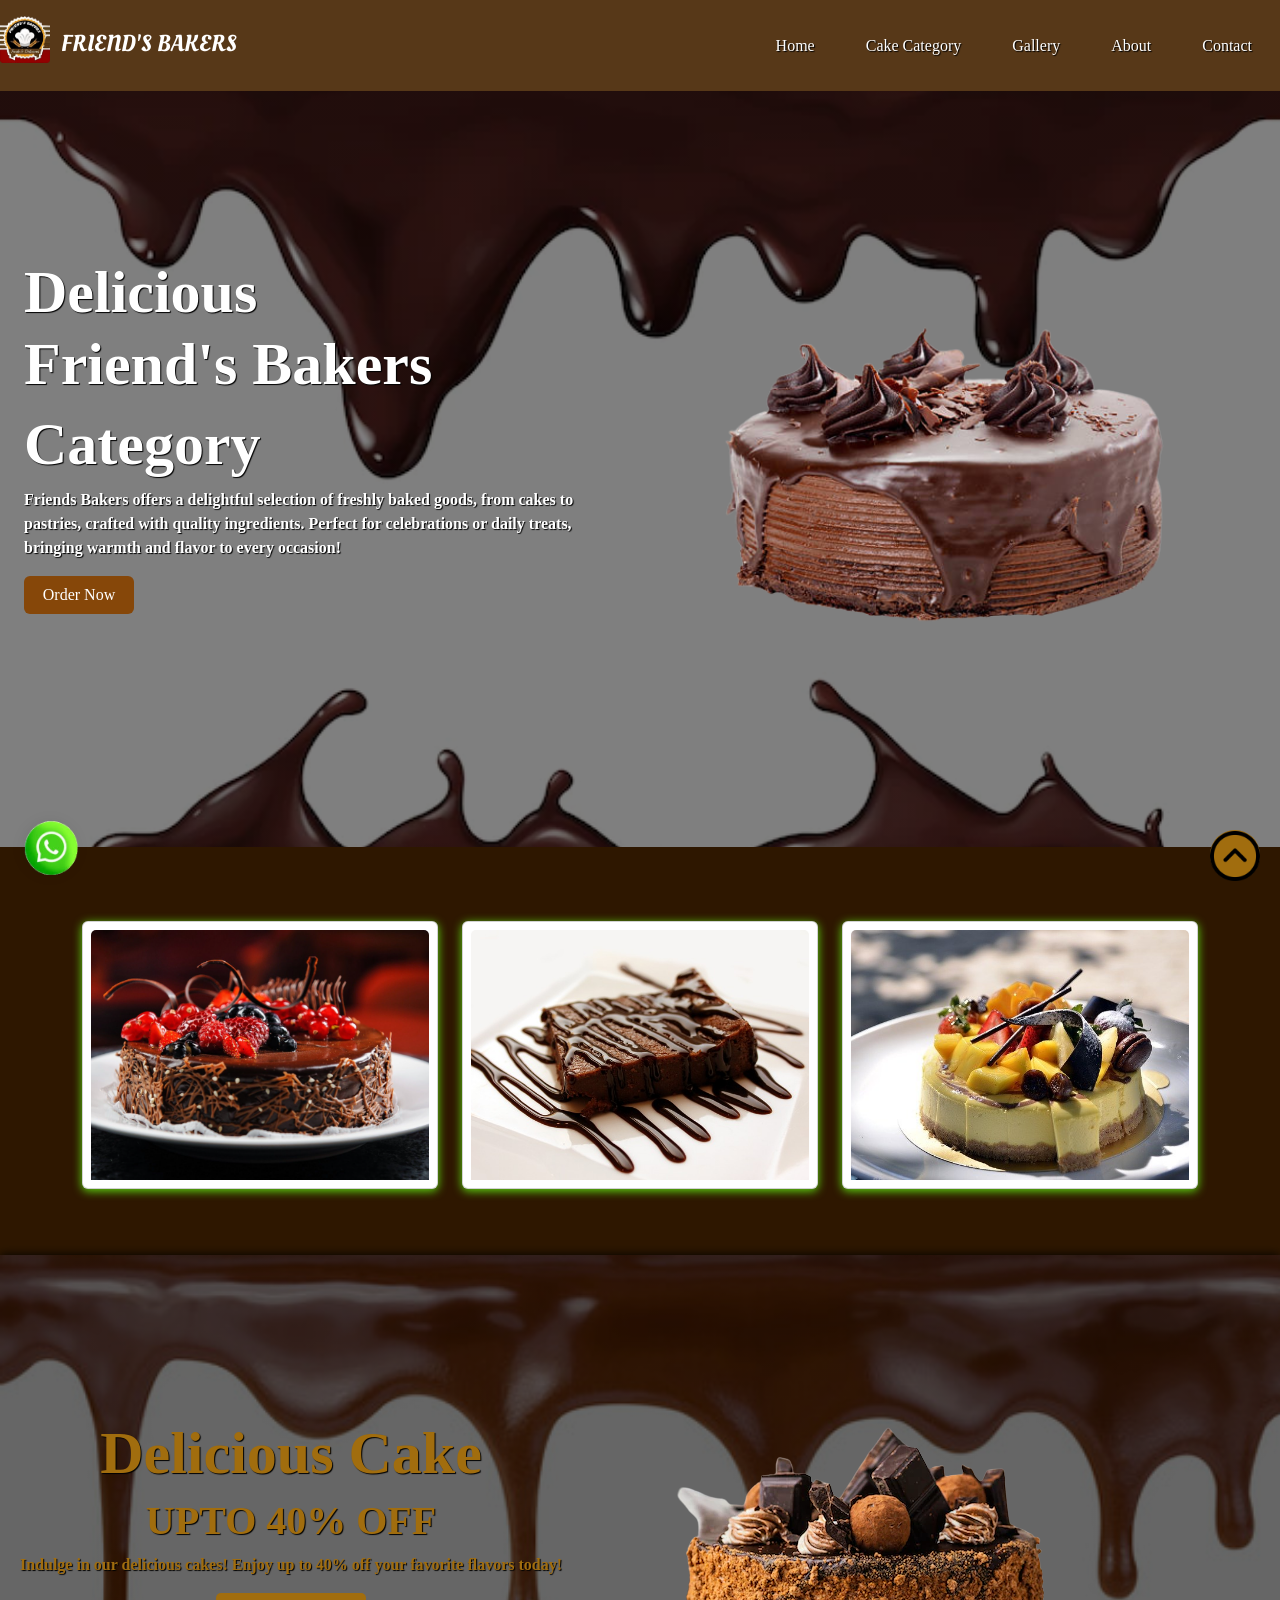
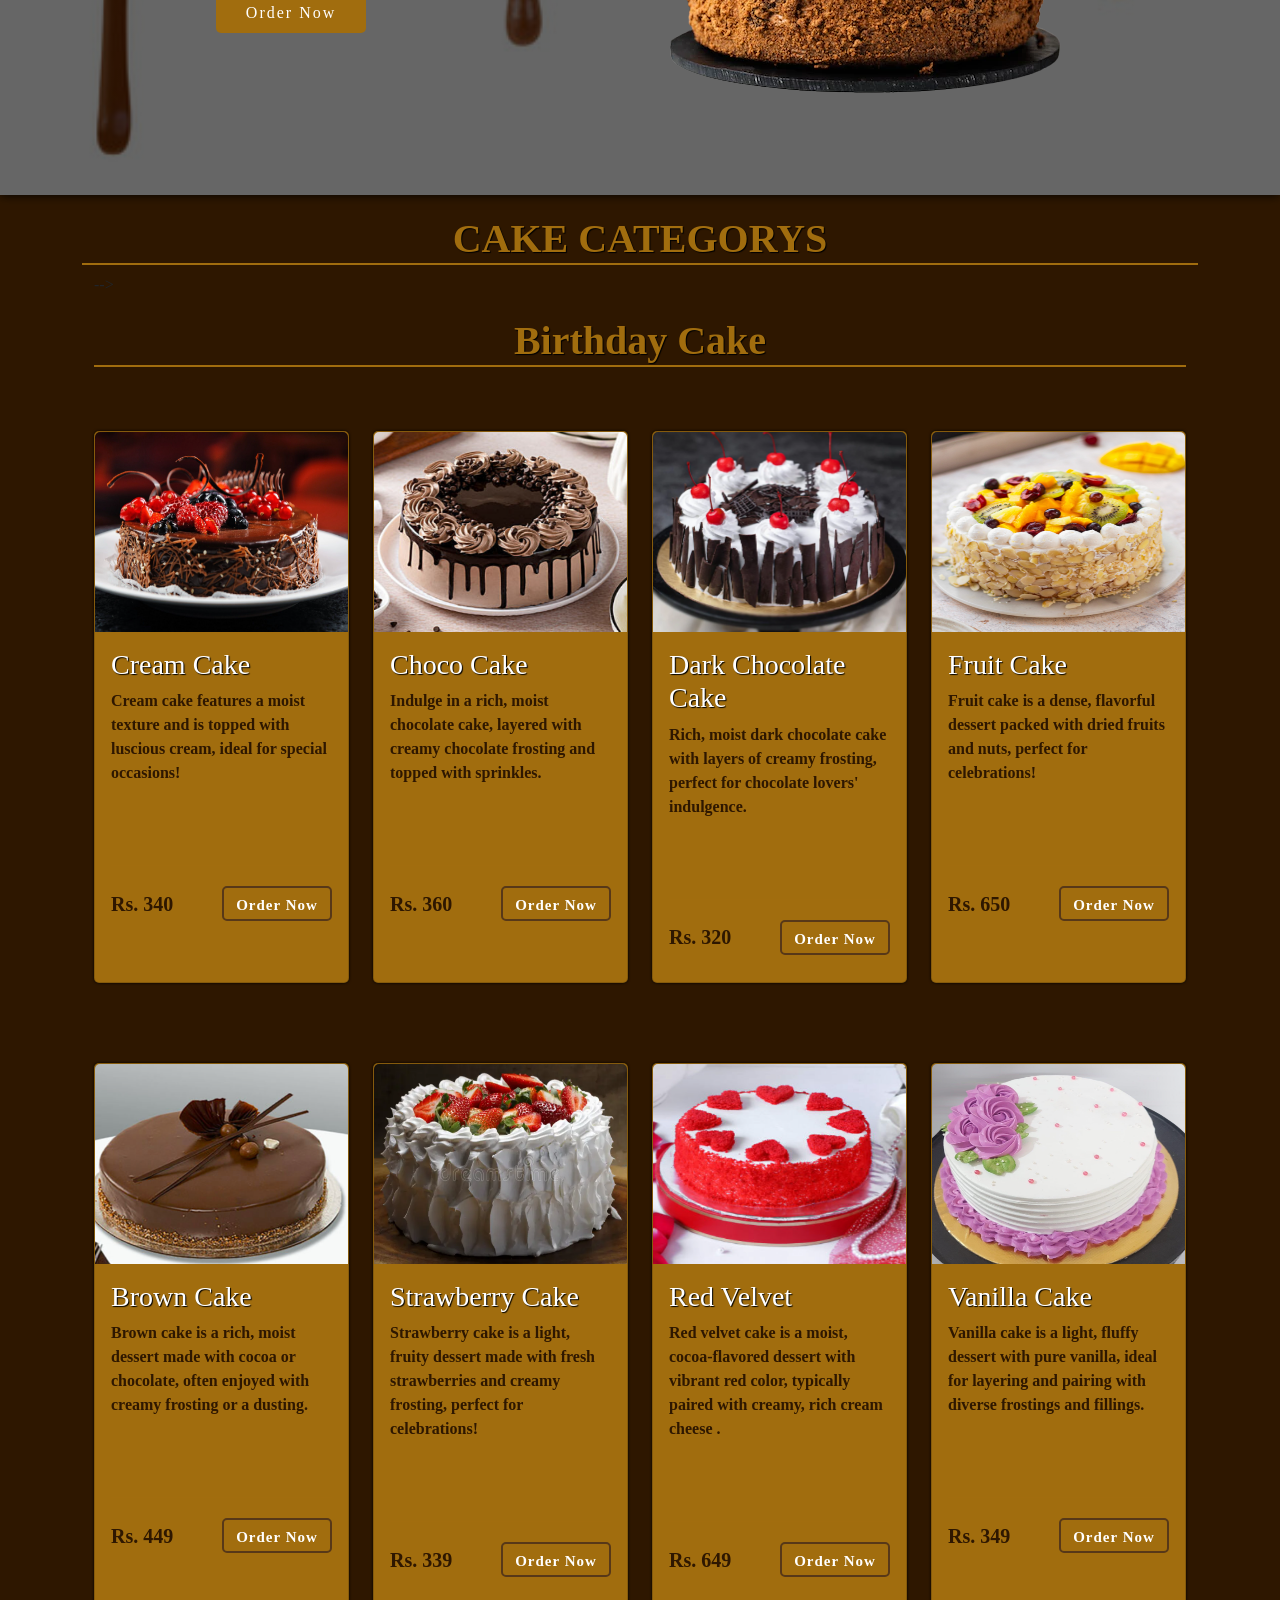
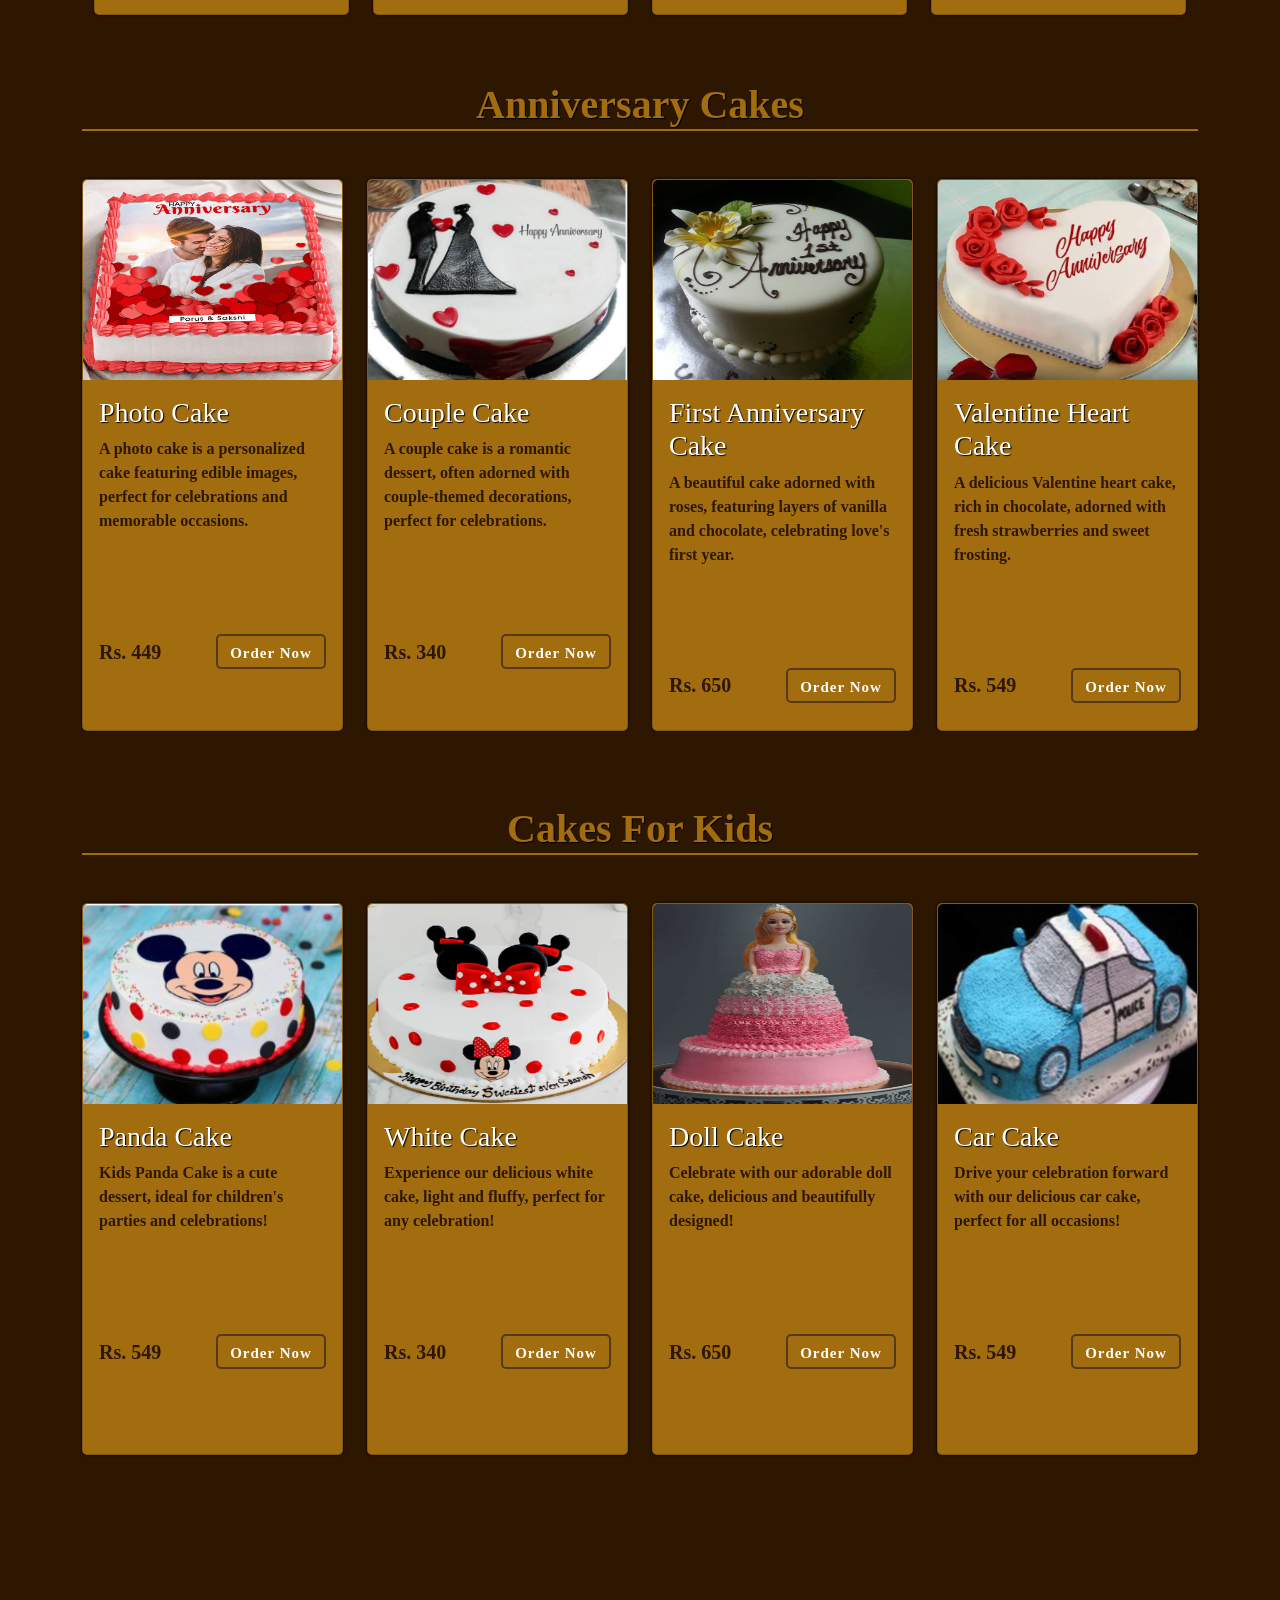
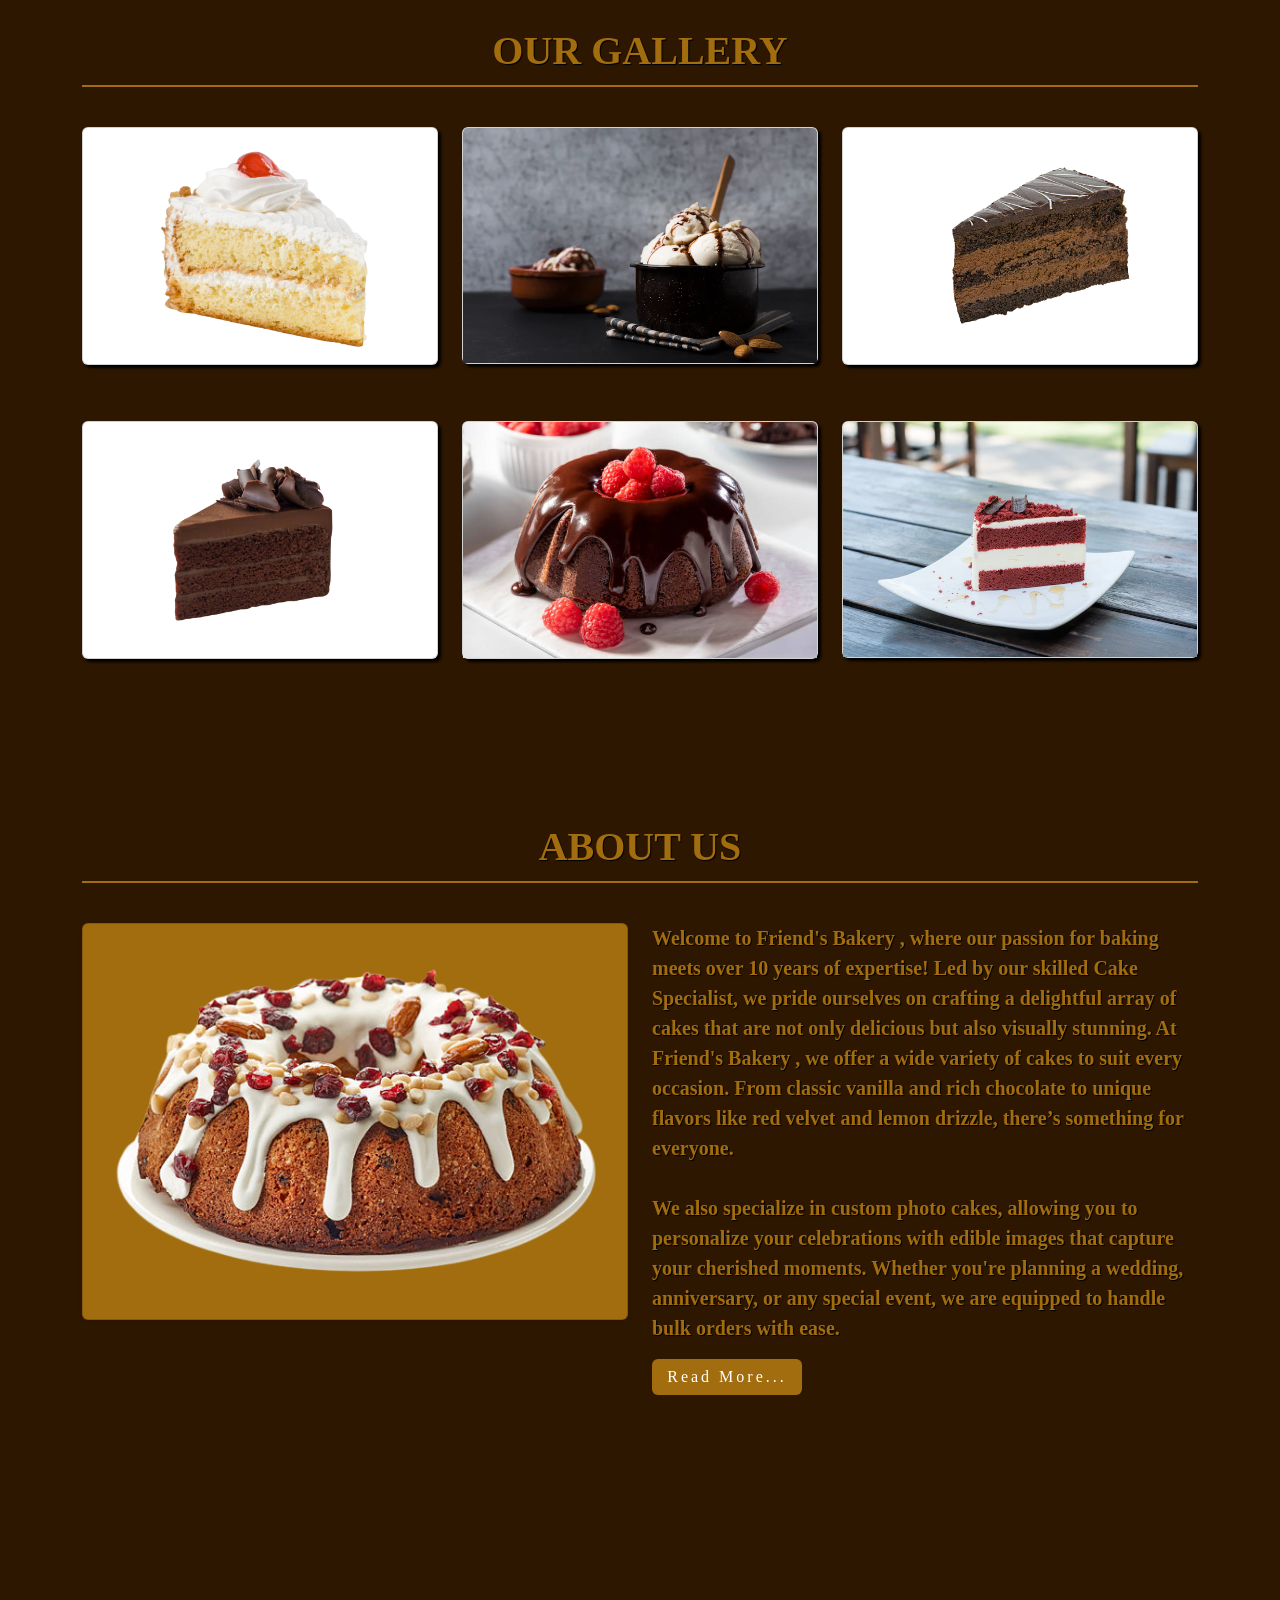
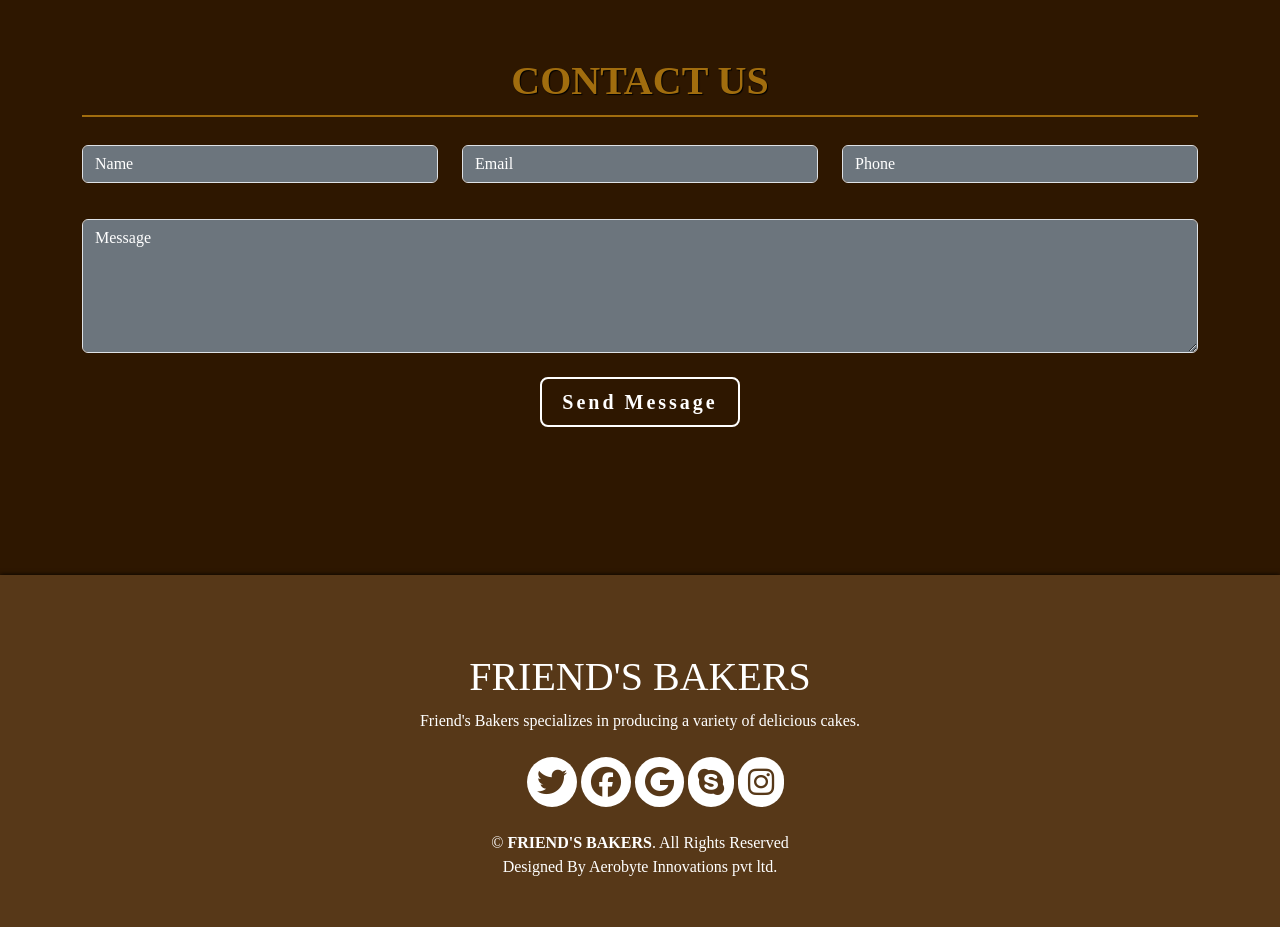
==== AnsuB-bakery-251024/index.html @ 6fbdf18f "Friend's Bakers Project" ====
<!DOCTYPE html>
<html lang="en">
<head>
    <meta charset="UTF-8">
    <meta http-equiv="X-UA-Compatible" content="IE=edge">
    <meta name="viewport" content="width=device-width, initial-scale=1.0">
    <title>Cake Factory</title>
    <link rel="shortcut icon" type="image" href="./image/logo.png">
    <link rel="stylesheet" href="style.css">
    <link rel="stylesheet" href="https://cdnjs.cloudflare.com/ajax/libs/font-awesome/6.6.0/css/all.min.css">
    <link href='https://fonts.googleapis.com/css?family=Oleo Script' rel='stylesheet'>

    <!-- bootstrap links -->
    <link rel="stylesheet" href="https://cdn.jsdelivr.net/npm/bootstrap@4.0.0/dist/css/bootstrap.min.css" integrity="sha384-Gn5384xqQ1aoWXA+058RXPxPg6fy4IWvTNh0E263XmFcJlSAwiGgFAW/dAiS6JXm" crossorigin="anonymous">
    <script src="https://code.jquery.com/jquery-3.2.1.slim.min.js" integrity="sha384-KJ3o2DKtIkvYIK3UENzmM7KCkRr/rE9/Qpg6aAZGJwFDMVNA/GpGFF93hXpG5KkN" crossorigin="anonymous"></script>
    <script src="https://cdn.jsdelivr.net/npm/popper.js@1.12.9/dist/umd/popper.min.js" integrity="sha384-ApNbgh9B+Y1QKtv3Rn7W3mgPxhU9K/ScQsAP7hUibX39j7fakFPskvXusvfa0b4Q" crossorigin="anonymous"></script>
    <script src="https://cdn.jsdelivr.net/npm/bootstrap@4.0.0/dist/js/bootstrap.min.js" integrity="sha384-JZR6Spejh4U02d8jOt6vLEHfe/JQGiRRSQQxSfFWpi1MquVdAyjUar5+76PVCmYl" crossorigin="anonymous"></script>


    <link href="https://cdn.jsdelivr.net/npm/bootstrap@5.0.2/dist/css/bootstrap.min.css" rel="stylesheet" integrity="sha384-EVSTQN3/azprG1Anm3QDgpJLIm9Nao0Yz1ztcQTwFspd3yD65VohhpuuCOmLASjC" crossorigin="anonymous">
<script src="https://cdn.jsdelivr.net/npm/bootstrap@5.0.2/dist/js/bootstrap.bundle.min.js" integrity="sha384-MrcW6ZMFYlzcLA8Nl+NtUVF0sA7MsXsP1UyJoMp4YLEuNSfAP+JcXn/tWtIaxVXM" crossorigin="anonymous"></script>
<style>
    #baker-logo{
        display: inline-block;
        margin-left: 5px;
        font-family:'Oleo Script';
        
    }
</style>
   
</head>
<body>
    <div class="all-content">
        <!-- navbar -->
        <nav class="navbar navbar-expand-md navbar-dark fixed-top" style="background-color: #573818;">
            <!-- Brand -->
            <a class="navbar-brand" href="#" id="logo">
                <img src="./image/cake-new-logo.png" alt="Logo" width="50px"> 
                 <span id="baker-logo">FRIEND'S BAKERS</span>
               
            </a>
        
            <!-- Toggler/collapsibe Button -->
            <button class="navbar-toggler" type="button" data-bs-toggle="collapse" data-bs-target="#collapsibleNavbar" aria-controls="collapsibleNavbar" aria-expanded="false" aria-label="Toggle navigation">
                <span class="navbar-toggler-icon">
                    <img src="./image/menu.png" alt="Menu" width="30px">
                </span>
            </button>
        
            <!-- Navbar links -->
            <div class="collapse navbar-collapse" id="collapsibleNavbar">
                <ul class="navbar-nav ms-auto">
                    <li class="nav-item">
                        <a class="nav-link" href="#home">Home</a>
                    </li>
                    <li class="nav-item">
                        <a class="nav-link" href="#category">Cake Category</a>
                    </li>
                    <li class="nav-item">
                        <a class="nav-link" href="#gallery">Gallery</a>
                    </li>
                    <li class="nav-item">
                        <a class="nav-link" href="#about">About</a>
                    </li>
                    <li class="nav-item">
                        <a class="nav-link" href="#contact">Contact</a>
                    </li>
                </ul>
            </div>    
        </nav>
        
        <!-- navbar end -->
      

      <!-- Home Section -->
      <div class="container-fluid home d-flex align-items-center justify-content-center flex-wrap" id="home">
        <div class="row w-100">
        <div class="col-md-6" data-aos="zoom-out-right">
            <div class="content"><br>
                <h3><span data-translate="del">Delicious</span><br><span data-translate="cakef"></span>Friend's Bakers</h3>
                <h2> <span data-translate="cat">Category</span> <span class="changecontent"></span></h2>
                <p data-translate="p1">Friends Bakers offers a delightful selection of freshly baked goods, from cakes to pastries, crafted with quality ingredients. Perfect for celebrations or daily treats, bringing warmth and flavor to every occasion!</p>
                <!-- <a href="#" class="btn btn-custem" id="button">Order Now</a> -->
                <button class="btn btn-custem" id="button"><a href="https://wa.me/917013727776?" target="_blank" class="text-decoration-none">Order Now</a></button>
            </div>
        </div>
        <div class="col-md-6" data-aos="zoom-out-left">
            <div class="img">
                <img src="./image/background.png" alt="Cake">
            </div>
        </div>
    </div>
</div>


        <!-- home section end -->

      <!-- top cards -->
       <!-- ----------------- -->
       <div id="carouselExampleAutoplaying" class="carousel slide" data-bs-ride="carousel">
        <div class="carousel-inner">
          <div class="carousel-item active" data-bs-interval="3000">
            <!-- <img src="..." class="d-block w-100" alt="..."> -->
            <div class="container mt-5" id="box" data-aos="fade-up" data-aos-duration="1500">
                <div class="row">
                    <div class="col-md-4 py-3">
                        <div class="card p-2">
                            <img src="./image/backgro.png" class="card-img-top bimg" alt="Card Image 1">
                        </div>
                    </div>
                    <div class="col-md-4 py-3">
                        <div class="card p-2">
                            <img src="./image/box2.jpg" class="card-img-top bimg" alt="Card Image 2">
                        </div>
                    </div>
                    <div class="col-md-4 py-3">
                        <div class="card p-2">
                            <img src="./image/box3.jpg" class="card-img-top bimg" alt="Card Image 3">
                        </div>
                    </div>
                </div>
            </div>
          </div>
          <div class="carousel-item" data-bs-interval="3000">
            <!-- <img src="..." class="d-block w-100" alt="..."> -->
            <div class="container mt-5" id="box" data-aos="fade-up" data-aos-duration="1500">
                <div class="row">
                    <div class="col-md-4 py-3">
                        <div class="card p-2">
                            <img src="./image/slice.png" class="card-img-top bimg" alt="Card Image 1">
                        </div>
                    </div>
                    <div class="col-md-4 py-3 ">
                        <div class="card p-2">
                            <img src="./image/Pastry1.png" class="card-img-top bimg" alt="Card Image 2">
                        </div>
                    </div>
                    <div class="col-md-4 py-3">
                        <div class="card p-2">
                            <img src="./image/pa.png" class="card-img-top bimg" alt="Card Image 3">
                        </div>
                    </div>
                </div>
            </div>
          </div>
          <div class="carousel-item" data-bs-interval="3000">
            <!-- <img src="..." class="d-block w-100" alt="..."> -->
            <div class="container mt-5" id="box" data-aos="fade-up" data-aos-duration="1500">
                <div class="row">
                    <div class="col-md-4 py-3">
                        <div class="card p-2">
                            <img src="./image/fruit.png" class="card-img-top bimg" alt="Card Image 1">
                        </div>
                    </div>
                    <div class="col-md-4 py-3">
                        <div class="card p-2">
                            <img src="./image/strawberrey.png" class="card-img-top bimg" alt="Card Image 2">
                        </div>
                    </div>
                    <div class="col-md-4 py-3">
                        <div class="card p-2">
                            <img src="./image/vanilla1.png" class="card-img-top bimg" alt="Card Image 3">
                        </div>
                    </div>
                </div>
            </div>
          </div>
        </div>
        <button class="carousel-control-prev" type="button" data-bs-target="#carouselExampleAutoplaying" data-bs-slide="prev">
          <!-- <span class="carousel-control-prev-icon" aria-hidden="true"></span> -->
          <span class="visually-hidden">Previous</span>
        </button>
        <button class="carousel-control-next" type="button" data-bs-target="#carouselExampleAutoplaying" data-bs-slide="next">
          <!-- <span class="carousel-control-next-icon" aria-hidden="true"></span> -->
          <span class="visually-hidden">Next</span>
        </button>
      </div>
        <!-- ---------------- -->
      
          <!-- top cards end -->

      <!-- banner -->
      <div class="banner d-flex flex-wrap align-items-center justify-content-center" data-aos="fade-up" data-aos-duration="1500">
        <div class="content text-center text-white">
            <h3 class="fw-bold" style="color: rgba(161, 109, 14, 1);">Delicious Cake</h3>
            <h2>UPTO 40% OFF</h2>
            <p>Indulge in our delicious cakes! Enjoy up to 40% off your favorite flavors today!</p>
            <div id="btnorder">
                <button class="btn btn-warning"><a href="https://wa.me/917013727776?" target="_blank" class="text-decoration-none">Order Now</a></button>
            </div>
        </div>
        <div class="img flex-fill">
            <img src="./image/banner-background.png" alt="" class="img-fluid">
        </div>
    </div>
    
      <!-- banner end -->

      <!-- whatsapp chat -->
      <!-- WhatsApp Button -->
   <a href="https://wa.me/917013727776?" target="_blank" class="whatsapp-container">  
    <div class="whatsapp-button" id="whatsapp-btn">
     <img src="image/file.png" alt="WhatsApp Logo" >
  </div>
    </a>  
  
   
     <!-- whatsapp chat here -->



       <!-- product cards -->
      <section id="product-cards" data-aos="fade-up" data-aos-duration="1500">
        <div class="container" id="category">
            <h1 class="cate">CAKE CATEGORYS</h1>
            
            <!-- First Row of Cakes -->
             <div class="container" id="category"> -->
                <h1>Birthday Cake</h1> 
            <div class="row mt-5">
                <div class="col-md-3 py-3">
                    <div class="card">
                        <div class="overlay">
                            <button type="button" class="btn btn-secondary" title="Quick View">
                                <i><img src="./image/views.png" alt="" width="30px"></i>
                            </button>
                            <button type="button" class="btn btn-secondary" title="Add to Wishlist">
                                <i><img src="./image/heart.png" alt="" width="30px"></i>
                            </button>
                            <button type="button" class="btn btn-secondary" title="Add to Cart">
                                <i><img src="./image/add.png" alt="" width="30px"></i>
                            </button>
                        </div>
                        <img src="./image/backgro.png" class="card-img-top cimg" alt="">
                        <div class="card-body">
                            <h3 class="card-title">Cream Cake</h3>
                            <div class="star">
                                <i class="bx bxs-star checked"></i>
                                <i class="bx bxs-star checked"></i>
                                <i class="bx bxs-star checked"></i>
                                <i class="bx bxs-star"></i>
                                <i class="bx bxs-star"></i>
                            </div>
                            <p class="card-text">Cream cake features a moist texture and is topped with luscious cream, ideal for special occasions!</p>
                            <h6 id="btn2" class="d-flex justify-content-between align-items-center">
                                <span>Rs. 340</span>
                                <a href="https://wa.me/917013727776?" target="_blank" class="btn btn-primary text-decoration-none">Order Now</a>
                            </h6>
                            
                        </div>
                    </div>
                </div>
    
                <div class="col-md-3 py-3">
                    <div class="card">
                        <div class="overlay">
                            <button type="button" class="btn btn-secondary" title="Quick View">
                                <i><img src="./image/views.png" alt="" width="30px"></i>
                            </button>
                            <button type="button" class="btn btn-secondary" title="Add to Wishlist">
                                <i><img src="./image/heart.png" alt="" width="30px"></i>
                            </button>
                            <button type="button" class="btn btn-secondary" title="Add to Cart">
                                <i><img src="./image/add.png" alt="" width="30px"></i>
                            </button>
                        </div>
                        <img src="./image/choco1.png" class="card-img-top cimg" alt="">
                        <div class="card-body">
                            <h3 class="card-title">Choco Cake</h3>
                            <div class="star">
                                <i class="bx bxs-star checked"></i>
                                <i class="bx bxs-star checked"></i>
                                <i class="bx bxs-star checked"></i>
                                <i class="bx bxs-star"></i>
                                <i class="bx bxs-star"></i>
                            </div>
                            <p class="card-text">Indulge in a rich, moist chocolate cake, layered with creamy chocolate frosting and topped with sprinkles.</p>
                            <h6 id="btn2" class="d-flex justify-content-between align-items-center">
                                <span>Rs. 360</span>
                                <a href="https://wa.me/917013727776?" target="_blank" class="btn btn-primary text-decoration-none">Order Now</a>
                            </h6>
                        </div>
                    </div>
                </div>
    
                <div class="col-md-3 py-3">
                    <div class="card">
                        <div class="overlay">
                            <button type="button" class="btn btn-secondary" title="Quick View">
                                <i><img src="./image/views.png" alt="" width="30px"></i>
                            </button>
                            <button type="button" class="btn btn-secondary" title="Add to Wishlist">
                                <i><img src="./image/heart.png" alt="" width="30px"></i>
                            </button>
                            <button type="button" class="btn btn-secondary" title="Add to Cart">
                                <i><img src="./image/add.png" alt="" width="30px"></i>
                            </button>
                        </div>
                        <img src="./image/dark-f.png" class="card-img-top cimg" alt="">
                        <div class="card-body">
                            <h3 class="card-title">Dark Chocolate Cake</h3>
                            <div class="star">
                                <i class="bx bxs-star checked"></i>
                                <i class="bx bxs-star checked"></i>
                                <i class="bx bxs-star checked"></i>
                                <i class="bx bxs-star checked"></i>
                                <i class="bx bxs-star"></i>
                            </div>
                            <p class="card-text">Rich, moist dark chocolate cake with layers of creamy frosting, perfect for chocolate lovers' indulgence.</p>
                            <h6 id="btn2" class="d-flex justify-content-between align-items-center">
                                <span>Rs. 320</span>
                                <a href="https://wa.me/917013727776?" target="_blank" class="btn btn-primary text-decoration-none">Order Now</a>
                            </h6>
                        </div>
                    </div>
                </div>
    
                <div class="col-md-3 py-3">
                    <div class="card">
                        <div class="overlay">
                            <button type="button" class="btn btn-secondary" title="Quick View">
                                <i><img src="./image/views.png" alt="" width="30px"></i>
                            </button>
                            <button type="button" class="btn btn-secondary" title="Add to Wishlist">
                                <i><img src="./image/heart.png" alt="" width="30px"></i>
                            </button>
                            <button type="button" class="btn btn-secondary" title="Add to Cart">
                                <i><img src="./image/add.png" alt="" width="30px"></i>
                            </button>
                        </div>
                        <img src="./image/fruit.png" class="card-img-top cimg" alt="">
                        <div class="card-body">
                            <h3 class="card-title">Fruit Cake</h3>
                            <div class="star">
                                <i class="bx bxs-star checked"></i>
                                <i class="bx bxs-star checked"></i>
                                <i class="bx bxs-star checked"></i>
                                <i class="bx bxs-star checked"></i>
                                <i class="bx bxs-star checked"></i>
                            </div>
                            <p class="card-text">Fruit cake is a dense, flavorful dessert packed with dried fruits and nuts, perfect for celebrations!</p>
                            <h6 id="btn2" class="d-flex justify-content-between align-items-center">
                                <span>Rs. 650</span>
                                <a href="https://wa.me/917013727776?" target="_blank" class="btn btn-primary text-decoration-none">Order Now</a>
                            </h6>
                        </div>
                    </div>
                </div>
            </div>
    
            <!-- Second Row of Cakes -->
            <div class="row mt-5">
                <div class="col-md-3 py-3">
                    <div class="card">
                        <div class="overlay">
                            <button type="button" class="btn btn-secondary" title="Quick View">
                                <i><img src="./image/views.png" alt="" width="30px"></i>
                            </button>
                            <button type="button" class="btn btn-secondary" title="Add to Wishlist">
                                <i><img src="./image/heart.png" alt="" width="30px"></i>
                            </button>
                            <button type="button" class="btn btn-secondary" title="Add to Cart">
                                <i><img src="./image/add.png" alt="" width="30px"></i>
                            </button>
                        </div>
                        <img src="./image/broun.png" class="card-img-top cimg" alt="">
                        <div class="card-body">
                            <h3 class="card-title">Brown Cake</h3>
                            <div class="star">
                                <i class="bx bxs-star checked"></i>
                                <i class="bx bxs-star checked"></i>
                                <i class="bx bxs-star checked"></i>
                                <i class="bx bxs-star"></i>
                                <i class="bx bxs-star"></i>
                            </div>
                            <p class="card-text">Brown cake is a rich, moist dessert made with cocoa or chocolate, often enjoyed with creamy frosting or a dusting.</p>
                            <h6 id="btn2" class="d-flex justify-content-between align-items-center">
                                <span>Rs. 449</span>
                                <a href="https://wa.me/917013727776?" target="_blank" class="btn btn-primary text-decoration-none">Order Now</a>
                            </h6>
                        </div>
                    </div>
                </div>
    
                <div class="col-md-3 py-3">
                    <div class="card">
                        <div class="overlay">
                            <button type="button" class="btn btn-secondary" title="Quick View">
                                <i><img src="./image/views.png" alt="" width="30px"></i>
                            </button>
                            <button type="button" class="btn btn-secondary" title="Add to Wishlist">
                                <i><img src="./image/heart.png" alt="" width="30px"></i>
                            </button>
                            <button type="button" class="btn btn-secondary" title="Add to Cart">
                                <i><img src="./image/add.png" alt="" width="30px"></i>
                            </button>
                        </div>
                        <img src="./image/strawberrey.png" class="card-img-top cimg" alt="">
                        <div class="card-body">
                            <h3 class="card-title">Strawberry Cake</h3>
                            <div class="star">
                                <i class="bx bxs-star checked"></i>
                                <i class="bx bxs-star checked"></i>
                                <i class="bx bxs-star checked"></i>
                                <i class="bx bxs-star"></i>
                                <i class="bx bxs-star"></i>
                            </div>
                            <p class="card-text">Strawberry cake is a light, fruity dessert made with fresh strawberries and creamy frosting, perfect for celebrations!</p>
                            <h6 id="btn2" class="d-flex justify-content-between align-items-center">
                                <span>Rs. 339</span>
                                <a href="https://wa.me/917013727776?" target="_blank" class="btn btn-primary text-decoration-none">Order Now</a>
                            </h6>
                        </div>
                    </div>
                </div>
    
                <div class="col-md-3 py-3">
                    <div class="card">
                        <div class="overlay">
                            <button type="button" class="btn btn-secondary" title="Quick View">
                                <i><img src="./image/views.png" alt="" width="30px"></i>
                            </button>
                            <button type="button" class="btn btn-secondary" title="Add to Wishlist">
                                <i><img src="./image/heart.png" alt="" width="30px"></i>
                            </button>
                            <button type="button" class="btn btn-secondary" title="Add to Cart">
                                <i><img src="./image/add.png" alt="" width="30px"></i>
                            </button>
                        </div>
                        <img src="./image/red.png" class="card-img-top cimg" alt="">
                        <div class="card-body">
                            <h3 class="card-title">Red Velvet</h3>
                            <div class="star">
                                <i class="bx bxs-star checked"></i>
                                <i class="bx bxs-star checked"></i>
                                <i class="bx bxs-star checked"></i>
                                <i class="bx bxs-star checked"></i>
                                <i class="bx bxs-star"></i>
                            </div>
                            <p class="card-text">Red velvet cake is a moist, cocoa-flavored dessert with vibrant red color, typically paired with creamy, rich cream cheese .</p>
                            <h6 id="btn2" class="d-flex justify-content-between align-items-center">
                                <span>Rs. 649</span>
                                <a href="https://wa.me/917013727776?" target="_blank" class="btn btn-primary text-decoration-none">Order Now</a>
                            </h6>
                        </div>
                    </div>
                </div>
    
                <div class="col-md-3 py-3">
                    <div class="card">
                        <div class="overlay">
                            <button type="button" class="btn btn-secondary" title="Quick View">
                                <i><img src="./image/views.png" alt="" width="30px"></i>
                            </button>
                            <button type="button" class="btn btn-secondary" title="Add to Wishlist">
                                <i><img src="./image/heart.png" alt="" width="30px"></i>
                            </button>
                            <button type="button" class="btn btn-secondary" title="Add to Cart">
                                <i><img src="./image/add.png" alt="" width="30px"></i>
                            </button>
                        </div>
                        <img src="./image/vanilla1.png" class="card-img-top cimg" alt="">
                        <div class="card-body">
                            <h3 class="card-title">Vanilla Cake</h3>
                            <div class="star">
                                <i class="bx bxs-star checked"></i>
                                <i class="bx bxs-star checked"></i>
                                <i class="bx bxs-star checked"></i>
                                <i class="bx bxs-star checked"></i>
                                <i class="bx bxs-star checked"></i>
                            </div>
                            <p class="card-text">Vanilla cake is a light, fluffy dessert with pure vanilla, ideal for layering and pairing with diverse frostings and fillings.</p>
                            <h6 id="btn2" class="d-flex justify-content-between align-items-center">
                                <span>Rs. 349</span>
                                <a href="https://wa.me/917013727776?" target="_blank" class="btn btn-primary text-decoration-none">Order Now</a>
                            </h6>                        </div>
                    </div>
                </div>
            </div>
        </div>
    </section>
    
    <!-- Anniversary Cake -->

    <section id="product-cards" data-aos="fade-up" data-aos-duration="1500">
        <div class="container">
            <h1 class="text-center" style="margin-top: 50px;">Anniversary Cakes</h1>
            <div class="row mt-5">
                <div class="col-md-3 col-sm-6 mb-4">
                    <div class="card position-relative">
                        <div class="overlay">
                            <button type="button" class="btn btn-secondary" title="Quick View">
                                <img src="./image/views.png" alt="" width="30px">
                            </button>
                            <button type="button" class="btn btn-secondary" title="Add to Wishlist">
                                <img src="./image/heart.png" alt="" width="30px">
                            </button>
                            <button type="button" class="btn btn-secondary" title="Add to Cart">
                                <img src="./image/add.png" alt="" width="30px">
                            </button>
                        </div>
                        <img src="./image/anni1.png" class="card-img-top kimg" alt="">
                        <div class="card-body">
                            <h3 class="card-title">Photo Cake</h3>
                            <div class="star">
                                <i class="bx bxs-star checked"></i>
                                <i class="bx bxs-star checked"></i>
                                <i class="bx bxs-star checked"></i>
                                <i class="bx bxs-star checked"></i>
                                <i class="bx bxs-star checked"></i>
                            </div>
                            <p class="card-text">A photo cake is a personalized cake featuring edible images, perfect for celebrations and memorable occasions.</p>
                            <h6 id="btn2" class="d-flex justify-content-between align-items-center">
                                <span>Rs. 449</span>
                                <a href="https://wa.me/917013727776?" target="_blank" class="btn btn-primary text-decoration-none">Order Now</a>
                            </h6>                        </div>
                    </div>
                </div>
    
                <div class="col-md-3 col-sm-6 mb-4">
                    <div class="card position-relative">
                        <div class="overlay">
                            <button type="button" class="btn btn-secondary" title="Quick View">
                                <img src="./image/views.png" alt="" width="30px">
                            </button>
                            <button type="button" class="btn btn-secondary" title="Add to Wishlist">
                                <img src="./image/heart.png" alt="" width="30px">
                            </button>
                            <button type="button" class="btn btn-secondary" title="Add to Cart">
                                <img src="./image/add.png" alt="" width="30px">
                            </button>
                        </div>
                        <img src="./image/anni2.png" class="card-img-top kimg" alt="">
                        <div class="card-body">
                            <h3 class="card-title">Couple Cake</h3>
                            <div class="star">
                                <i class="bx bxs-star checked"></i>
                                <i class="bx bxs-star checked"></i>
                                <i class="bx bxs-star checked"></i>
                                <i class="bx bxs-star checked"></i>
                                <i class="bx bxs-star checked"></i>
                            </div>
                            <p class="card-text">A couple cake is a romantic dessert, often adorned with couple-themed decorations, perfect for celebrations.</p>
                            <h6 id="btn2" class="d-flex justify-content-between align-items-center">
                                <span>Rs. 340</span>
                                <a href="https://wa.me/917013727776?" target="_blank" class="btn btn-primary text-decoration-none">Order Now</a>
                            </h6>
                        </div>
                    </div>
                </div>
    
                <div class="col-md-3 col-sm-6 mb-4">
                    <div class="card position-relative">
                        <div class="overlay">
                            <button type="button" class="btn btn-secondary" title="Quick View">
                                <img src="./image/views.png" alt="" width="30px">
                            </button>
                            <button type="button" class="btn btn-secondary" title="Add to Wishlist">
                                <img src="./image/heart.png" alt="" width="30px">
                            </button>
                            <button type="button" class="btn btn-secondary" title="Add to Cart">
                                <img src="./image/add.png" alt="" width="30px">
                            </button>
                        </div>
                        <img src="./image/anni3.png" class="card-img-top kimg" alt="">
                        <div class="card-body">
                            <h3 class="card-title">First Anniversary Cake</h3>
                            <div class="star">
                                <i class="bx bxs-star checked"></i>
                                <i class="bx bxs-star checked"></i>
                                <i class="bx bxs-star checked"></i>
                                <i class="bx bxs-star checked"></i>
                                <i class="bx bxs-star checked"></i>
                            </div>
                            <p class="card-text">A beautiful cake adorned with roses, featuring layers of vanilla and chocolate, celebrating love's first year.</p>
                            <h6 id="btn2" class="d-flex justify-content-between align-items-center">
                                <span>Rs. 650</span>
                                <a href="https://wa.me/917013727776?" target="_blank" class="btn btn-primary text-decoration-none">Order Now</a>
                            </h6>
                        </div>
                    </div>
                </div>
    
                <div class="col-md-3 col-sm-6 mb-4">
                    <div class="card position-relative">
                        <div class="overlay">
                            <button type="button" class="btn btn-secondary" title="Quick View">
                                <img src="./image/views.png" alt="" width="30px">
                            </button>
                            <button type="button" class="btn btn-secondary" title="Add to Wishlist">
                                <img src="./image/heart.png" alt="" width="30px">
                            </button>
                            <button type="button" class="btn btn-secondary" title="Add to Cart">
                                <img src="./image/add.png" alt="" width="30px">
                            </button>
                        </div>
                        <img src="./image/anni4.png" class="card-img-top kimg" alt="">
                        <div class="card-body">
                            <h3 class="card-title">Valentine Heart Cake</h3>
                            <div class="star">
                                <i class="bx bxs-star checked"></i>
                                <i class="bx bxs-star checked"></i>
                                <i class="bx bxs-star checked"></i>
                                <i class="bx bxs-star checked"></i>
                                <i class="bx bxs-star checked"></i>
                            </div>
                            <p class="card-text">A delicious Valentine heart cake, rich in chocolate, adorned with fresh strawberries and sweet frosting.</p>
                            <h6 id="btn2" class="d-flex justify-content-between align-items-center">
                                <span>Rs. 549</span>
                                <a href="https://wa.me/917013727776?" target="_blank" class="btn btn-primary text-decoration-none">Order Now</a>
                            </h6>
                        </div>
                    </div>
                </div>
            </div>
        </div>
    </section>


    <section id="product-cards" data-aos="fade-up" data-aos-duration="1500">
        <div class="container">
            <h1 class="text-center" style="margin-top: 50px;">Cakes For Kids</h1>
            <div class="row mt-5">
                <div class="col-md-3 col-sm-6 mb-4">
                    <div class="card position-relative">
                        <div class="overlay">
                            <button type="button" class="btn btn-secondary" title="Quick View">
                                <img src="./image/views.png" alt="" width="30px">
                            </button>
                            <button type="button" class="btn btn-secondary" title="Add to Wishlist">
                                <img src="./image/heart.png" alt="" width="30px">
                            </button>
                            <button type="button" class="btn btn-secondary" title="Add to Cart">
                                <img src="./image/add.png" alt="" width="30px">
                            </button>
                        </div>
                        <img src="./image/kids1.png" class="card-img-top kimg" alt="">
                        <div class="card-body">
                            <h3 class="card-title">Panda Cake</h3>
                            <div class="star">
                                <i class="bx bxs-star checked"></i>
                                <i class="bx bxs-star checked"></i>
                                <i class="bx bxs-star checked"></i>
                                <i class="bx bxs-star checked"></i>
                                <i class="bx bxs-star checked"></i>
                            </div>
                            <p class="card-text">Kids Panda Cake is a cute dessert, ideal for children's parties and celebrations!</p>
                            <h6 id="btn2" class="d-flex justify-content-between align-items-center">
                                <span>Rs. 549</span>
                                <a href="https://wa.me/917013727776?" target="_blank" class="btn btn-primary text-decoration-none">Order Now</a>
                            </h6>
                        </div>
                    </div>
                </div>
    
                <div class="col-md-3 col-sm-6 mb-4">
                    <div class="card position-relative">
                        <div class="overlay">
                            <button type="button" class="btn btn-secondary" title="Quick View">
                                <img src="./image/views.png" alt="" width="30px">
                            </button>
                            <button type="button" class="btn btn-secondary" title="Add to Wishlist">
                                <img src="./image/heart.png" alt="" width="30px">
                            </button>
                            <button type="button" class="btn btn-secondary" title="Add to Cart">
                                <img src="./image/add.png" alt="" width="30px">
                            </button>
                        </div>
                        <img src="./image/kids2.png" class="card-img-top kimg" alt="">
                        <div class="card-body">
                            <h3 class="card-title">White Cake</h3>
                            <div class="star">
                                <i class="bx bxs-star checked"></i>
                                <i class="bx bxs-star checked"></i>
                                <i class="bx bxs-star checked"></i>
                                <i class="bx bxs-star checked"></i>
                                <i class="bx bxs-star checked"></i>
                            </div>
                            <p class="card-text">Experience our delicious white cake, light and fluffy, perfect for any celebration!</p>
                            <h6 id="btn2" class="d-flex justify-content-between align-items-center">
                                <span>Rs. 340</span>
                                <a href="https://wa.me/917013727776?" target="_blank" class="btn btn-primary text-decoration-none">Order Now</a>
                            </h6>
                        </div>
                    </div>
                </div>
    
                <div class="col-md-3 col-sm-6 mb-4">
                    <div class="card position-relative">
                        <div class="overlay">
                            <button type="button" class="btn btn-secondary" title="Quick View">
                                <img src="./image/views.png" alt="" width="30px">
                            </button>
                            <button type="button" class="btn btn-secondary" title="Add to Wishlist">
                                <img src="./image/heart.png" alt="" width="30px">
                            </button>
                            <button type="button" class="btn btn-secondary" title="Add to Cart">
                                <img src="./image/add.png" alt="" width="30px">
                            </button>
                        </div>
                        <img src="./image/kids3.png" class="card-img-top kimg" alt="">
                        <div class="card-body">
                            <h3 class="card-title">Doll Cake</h3>
                            <div class="star">
                                <i class="bx bxs-star checked"></i>
                                <i class="bx bxs-star checked"></i>
                                <i class="bx bxs-star checked"></i>
                                <i class="bx bxs-star checked"></i>
                                <i class="bx bxs-star checked"></i>
                            </div>
                            <p class="card-text">Celebrate with our adorable doll cake, delicious and beautifully designed!</p>
                            <h6 id="btn2" class="d-flex justify-content-between align-items-center">
                                <span>Rs. 650</span>
                                <a href="https://wa.me/917013727776?" target="_blank" class="btn btn-primary text-decoration-none">Order Now</a>
                            </h6>
                        </div>
                    </div>
                </div>
    
                <div class="col-md-3 col-sm-6 mb-4">
                    <div class="card position-relative">
                        <div class="overlay">
                            <button type="button" class="btn btn-secondary" title="Quick View">
                                <img src="./image/views.png" alt="" width="30px">
                            </button>
                            <button type="button" class="btn btn-secondary" title="Add to Wishlist">
                                <img src="./image/heart.png" alt="" width="30px">
                            </button>
                            <button type="button" class="btn btn-secondary" title="Add to Cart">
                                <img src="./image/add.png" alt="" width="30px">
                            </button>
                        </div>
                        <img src="./image/kids5.png" class="card-img-top kimg" alt="">
                        <div class="card-body">
                            <h3 class="card-title">Car Cake</h3>
                            <div class="star">
                                <i class="bx bxs-star checked"></i>
                                <i class="bx bxs-star checked"></i>
                                <i class="bx bxs-star checked"></i>
                                <i class="bx bxs-star checked"></i>
                                <i class="bx bxs-star checked"></i>
                            </div>
                            <p class="card-text">Drive your celebration forward with our delicious car cake, perfect for all occasions!</p>
                            <h6 id="btn2" class="d-flex justify-content-between align-items-center">
                                <span>Rs. 549</span>
                                <a href="https://wa.me/917013727776?" target="_blank" class="btn btn-primary text-decoration-none">Order Now</a>
                            </h6>
                        </div>
                    </div>
                </div>
            </div>
        </div>
    </section>
    

      <!-- product cards end-->


      <!-- gallary -->
      <section id="gallery" class="pt-5" data-aos="fade-up" data-aos-duration="1500">
        <div class="container">
          <h1 class="gallery text-center">OUR GALLERY</h1>
          <div class="row mt-4">
            <div class="col-md-4 py-3">
              <div class="card position-relative">
                <img src="./image/c3.png" class="card-img-top" alt="Donuts">
                <div class="overlay d-flex align-items-center justify-content-center position-absolute w-100 h-100" style="top: 0; background-color: rgba(0, 0, 0, 0.5);">
                  <h3 class="text-center text-white">Pastry</h3>
                </div>
              </div>
            </div>
            <div class="col-md-4 py-3">
              <div class="card position-relative">
                <img src="./image/o2.png" class="card-img-top" alt="Ice Cream">
                <div class="overlay d-flex align-items-center justify-content-center position-absolute w-100 h-100" style="top: 0; background-color: rgba(0, 0, 0, 0.5);">
                  <h3 class="text-center text-white">Ice Cream</h3>
                </div>
              </div>
            </div>
            <div class="col-md-4 py-3">
              <div class="card position-relative">
                <img src="./image/c6.png" class="card-img-top" alt="Cup Cake">
                <div class="overlay d-flex align-items-center justify-content-center position-absolute w-100 h-100" style="top: 0; background-color: rgba(0, 0, 0, 0.5);">
                  <h3 class="text-center text-white">Choco Pastry</h3>
                </div>
              </div>
            </div>
          </div>
      
          <div class="row mt-4" data-aos="fade-up" data-aos-duration="1500">
            <div class="col-md-4 py-3">
              <div class="card position-relative">
                <img src="./image/c2.png" class="card-img-top" alt="Delicious Cake">
                <div class="overlay d-flex align-items-center justify-content-center position-absolute w-100 h-100" style="top: 0; background-color: rgba(0, 0, 0, 0.5);">
                  <h3 class="text-center text-white">Dark Choco Pastry</h3>
                </div>
              </div>
            </div>
            <div class="col-md-4 py-3">
              <div class="card position-relative">
                <img src="./image/o5.png" class="card-img-top" alt="Chocolate Cake">
                <div class="overlay d-flex align-items-center justify-content-center position-absolute w-100 h-100" style="top: 0; background-color: rgba(0, 0, 0, 0.5);">
                  <h3 class="text-center text-white">Chocolate Cake</h3>
                </div>
              </div>
            </div>
            <div class="col-md-4 py-3">
              <div class="card position-relative">
                <img src="./image/o6.png" class="card-img-top" alt="Slice Cake">
                <div class="overlay d-flex align-items-center justify-content-center position-absolute w-100 h-100" style="top: 0; background-color: rgba(0, 0, 0, 0.5);">
                  <h3 class="text-center text-white">Slice Cake</h3>
                </div>
              </div>
            </div>
          </div>
        </div>
      </section>
      
      <!-- gallary -->




      <!-- about -->
      <div class="container py-5" id="about" data-aos="fade-up" data-aos-duration="1500">
        <h1 class="text-center">ABOUT US</h1>
        <div class="row mt-4">
          <div class="col-md-6 py-3">
            <div class="card shadow-sm">
              <img src="./image/about.png" class="card-img-top" alt="About Us">
            </div>
          </div>
          <div class="col-md-6 py-3">
            <p class="lead">
                Welcome to Friend's Bakery , where our passion for baking meets over 10 years of expertise! Led by our skilled Cake Specialist, we pride ourselves on crafting a delightful array of cakes that are not only delicious but also visually stunning.
                At Friend's Bakery , we offer a wide variety of cakes to suit every occasion. From classic vanilla and rich chocolate to unique flavors like red velvet and lemon drizzle, there’s something for everyone.
                <br><br> We also specialize in custom photo cakes, allowing you to personalize your celebrations with edible images that capture your cherished moments.
                Whether you're planning a wedding, anniversary, or any special event, we are equipped to handle bulk orders with ease. 
            </p>
            <div class="mt-3">
              <button class="btn btn-primary">Read More...</button>
            </div>
          </div>
        </div>
      </div>
            <!-- about -->


      <!-- contact  -->
      <div class="container py-5" id="contact" data-aos="fade-up" data-aos-duration="1500">
        <h1 class="text-center">CONTACT US</h1>
        <div class="row mt-4">
          <div class="col-md-4 py-1">
            <div class="form-group">
              <input type="text" class="form-control bg-secondary text-white" id="usr" placeholder="Name">
            </div>
          </div>
          <div class="col-md-4 py-1">
            <div class="form-group">
              <input type="email" class="form-control bg-secondary text-white" id="eml" placeholder="Email">
            </div>
          </div>
          <div class="col-md-4 py-1">
            <div class="form-group">
              <input type="number" class="form-control bg-secondary text-white" id="phn" placeholder="Phone">
            </div>
          </div>
        </div>
        
        <div class="form-group mt-3">
          <textarea class="form-control bg-secondary text-white" rows="5" id="comment" placeholder="Message"></textarea>
        </div>
      
        <div id="messagebtn" class="text-center mt-4">
          <button class="btn btn-outline-light btn-lg">Send Message</button>
        </div>
      </div>
      
      <!-- contact end -->


      <!-- footer -->
      <footer id="footer" class="text-white py-5" data-aos="fade-up" data-aos-duration="1500">
        <h1 class="text-center">FRIEND'S BAKERS</h1>
        <p class="text-center">Friend's Bakers specializes in producing a variety of delicious cakes.</p>
      
        <div class="icons text-center my-4">
            <i class="fa-brands fa-twitter"></i>
            <i class="fa-brands fa-facebook"></i>
            <i class="fa-brands fa-google"></i>
            <i class="fa-brands fa-skype"></i>
            <i class="fa-brands fa-instagram"></i>
        </div>
      
        <div class="text-center copyright">
          &copy; <strong>FRIEND'S BAKERS</strong>. All Rights Reserved
        </div>
      
        <div class="text-center credite">
          Designed By <a href="#" class="text-white"><span>Aerobyte Innovations pvt ltd.</span></a>
        </div>
      </footer>
      
      <!-- Back to top arrow -->
      <a href="#" class="arrow position-fixed" style="bottom: 20px; right: 20px;">
        <img src="./image/up-arrow.png" alt="Up Arrow" width="50px">
      </a>
      


 
      <!-- <script src="https://unpkg.com/aos@2.3.1/dist/aos.js"></script>
    <script>
        AOS.init();
      </script> -->


      
</body>
</html>
---- AnsuB-bakery-251024/style.css ----
*{
    margin: 0;
    padding: 0;
    box-sizing: border-box;
    font-family: 'Uchen', serif;
}

.all-content{
    background: #2e1700;
}
/* Navbar Logo */
#logo {
    font-size: 23px;
    color: white;
}
#logo img {
    margin-bottom: 15px;
}


/* Navbar Links */
.nav-link {
    color: white;
    font-weight: bold;
    text-shadow: 1px 1px 1px black;
    margin-left: 15px;
    transition: 0.5s ease;
}
.nav-link:hover {
    background-color: rgba(161,109,14,1);
    color: white;
    border-radius: 5px;
}

/* Navbar Icons */
.icons {
    margin-left: 30px;
}
.icons img {
    margin-left: 10px;
    transition: 0.5s ease;
    cursor: pointer;
}
.icons img:hover {
    transform: translateY(-5px);
}

/* Small screens */
@media screen and (max-width: 330px) {
    #logo {
        font-size: 15px;
    }
}
/* navbar end */
/* Home Section */
.home {
    height: 88.5vh;
    background-image: linear-gradient(rgba(0,0,0,0.5),rgba(0,0,0,0.5)), url(./image/background2.png);
    background-size: cover;
    position: relative;
    z-index: 0;
    margin-top: 50px;
}

.home .img img {
    width: 100%;
}

.content h3 {
    color: white;
    font-size: 60px;
    font-weight: bold;
    text-shadow: 1px 1px 1px black;
}

.content h2 {
    font-size: 60px;
    color: white;
    text-shadow: 1px 1px 1px black;
    font-weight: bold;
}

.changecontent::after {
    content: ' ';
    color: rgba(161,109,14,1);
    animation: changetext 10s infinite linear;
    font-weight: bold;
}

@keyframes changetext {
    0% { content: "Birthday cake"; }
    20% { content: "Chocolate cake"; }
    50% { content: "Party cake"; }
    60% { content: "Slice cake"; }
    100% { content: "Cup cake"; }
}

.content p {
    color: white;
    font-weight: bold;
    text-shadow: 1px 1px 1px black;
}

#button {
    width: 110px;
    height: 38px;
    background-color: #864709;
    color: white;
}

/* Media Queries */
@media screen and (max-width: 800px) {
    .content h3 {
        font-size: 50px;
    }
}

@media screen and (max-width: 860px) {
    .home {
        height: 120vh;
    }
}

@media screen and (max-width: 560px) {
    .home {
        height: 100vh;
    }
}

@media screen and (max-width: 330px) {
    .content h2 {
        font-size: 30px;
    }
    .content h3 {
        font-size: 30px;
    }
}

/* home section end */
/* top cards */
/* Box Section */
#box {
    margin-top: 50px;
}

#box .card {
    box-shadow: 0px 2px 10px rgb(96, 222, 17);
    margin-top: 10px;
    transition: 0.5s ease;
    cursor: pointer;
}

#box .card:hover {
    transform: translateY(-10px);
}

.bimg {
    height: 250px;
    object-fit: cover;
    width: 100%; /* Ensure the image takes up the full width of the card */
}

/* top cards end */
/* banner */
.banner {
    width: 100%;
    min-height: 60vh;
    background-image: linear-gradient(rgba(0, 0, 0, 0.6), rgba(0, 0, 0, 0.6)), url(./image/banner2.png);
    background-size: cover;
    box-shadow: 0px 0px 10px black;
    margin-top: 50px;
    padding: 20px;
}

.banner .content h3 {
    color: rgba(161, 109, 14, 1);
    font-weight: bold;
}

.banner .content h2 {
    font-size: 2.5rem;
    color: rgba(161,109,14,1);
    font-weight: bold;
    text-shadow: 1px 1px 1px black;
}

.banner .content p {
    color: rgba(161,109,14,1);
}

#btnorder .btn {
    width: 150px;
    height: 40px;
    letter-spacing: 2px;
    background-color: rgba(161,109,14,1);
    color: white;
    border: none;
    border-radius: 5px;
    font-size: 1rem;
    transition: background-color 0.3s ease;
}

#btnorder .btn:hover {
    background-color: #2e1700;
    color: white;
}

/* Media queries for responsive font scaling */
@media screen and (max-width: 992px) {
    .banner {
        min-height: 75vh;
    }

    .banner .content h2 {
        font-size: 2rem;
    }

    .banner .content h3 {
        font-size: 1.8rem;
    }

    .banner .content p {
        font-size: 1rem;
    }

    .img {
        display: none; /* Hide image for medium and small screens */
    }
}

@media screen and (max-width: 768px) {
    .banner {
        min-height: 100vh;
    }

    .banner .content h2 {
        font-size: 1.8rem;
    }

    .banner .content h3 {
        font-size: 1.5rem;
    }

    .banner .content p {
        font-size: 0.9rem;
    }

    #btnorder .btn {
        font-size: 0.9rem;
        width: 130px;
        height: 35px;
    }
}

@media screen and (max-width: 576px) {
    .banner .content h2 {
        font-size: 1.5rem;
    }

    .banner .content h3 {
        font-size: 1.2rem;
    }

    .banner .content p {
        font-size: 0.8rem;
    }

    #btnorder .btn {
        font-size: 0.8rem;
        width: 120px;
        height: 32px;
    }
}
/* banner end */
/* product cards */
/* Product Card Title Styling */
#product-cards h1 {
    text-align: center;
    font-weight: bold;
    margin-top: 20px;
    color: rgba(161, 109, 14, 1);
    text-shadow: 1px 1px 1px black;
    border-bottom: 2px solid rgba(161, 109, 14, 1);
}

/* Card Styling */
#product-cards .card {
    background-color: rgba(161, 109, 14, 1);
    box-shadow: 0 0 3px black;
    border-radius: 5px;
    cursor: pointer;
    position: relative;
}

/* Overlay Styling */
.overlay {
    display: block;
    opacity: 0;
    position: absolute;
    top: 10%;
    left: 50%;
    transform: translateX(-50%);
    width: 70px;
    transition: opacity 0.5s ease;
}

#product-cards .card:hover .overlay {
    opacity: 1;
}

.overlay i img {
    background-color: #2e1700;
    height: 30px;
    width: 30px;
    padding: 7px;
    margin-bottom: 5%;
    cursor: pointer;
}

.overlay .btn-secondary {
    background: transparent !important;
    border: none;
    box-shadow: none;
}

/* Card Body and Content Styling */
#product-cards h3 {
    color: white;
    text-shadow: 1px 1px 1px black;
}

.star .checked {
    color: yellow;
}

/* new code */
#btn2 {
    font-size: 20px;
    color: #2e1700;
    font-weight: bold;
    padding: 10px 0;
    border-top: 1px solid rgba(161, 109, 14, 0.3);
    margin-top: 20px;
}

#btn2 span {
    font-size: 20px;
}

#btn2 .btn-primary {
    width: 110px;
    height: 35px;
    font-size: 15px;
    background-color: transparent;
    color: #2e1700;
    border: 2px solid #573818;
    border-radius: 5px;
    font-weight: bold;
    letter-spacing: 1px;
    transition: 0.3s ease;
    text-decoration: none;
}

#btn2 .btn-primary:hover {
    background-color: #2e1700;
    color: white;
    border-color: #2e1700;
}

/* new code end */
#product-cards p {
    color: #2e1700;
    font-weight: bold;
}

#product-cards h6 {
    font-size: 20px;
    color: #2e1700;
    font-weight: bold;
}

#product-cards h6 span button {
    width: 110px;
    height: 35px;
    font-size: 15px;
    background: transparent;
    letter-spacing: 3px;
    border: 2px solid #573818;
    border-radius: 5px;
    font-weight: bold;
    transition: 0.5s ease;
    cursor: pointer;
}

#product-cards h6 span button:hover {
    background-color: #2e1700;
    color: white;
}

/* Image Sizes and Button Margins for Various Screens */
.kimg {
    height: 160px;
    width: 255px;
}

.cimg {
    height: 170px;
    width: 253px;
}

.card-body {
    height: 250px;
}

#btn1 {
    margin-top: 35px;
}

#btn2 {
    margin-top: 50px;
}

#btn3 {
    margin-top: 70px;
}

/* Responsive Styles for Large Screens (992px and above) */
@media (min-width: 992px) {
    .kimg, .cimg {
        height: 180px;
        width: 250px;
    }

    .card-body {
        height: 450px;
    }

    #btn1, #btn2, #btn3 {
        margin-top: 120px;
    }
}

/* Extra Large Screens (1200px and above) */
@media (min-width: 1200px) {
    .kimg, .cimg {
        height: 200px;
        width: 300px;
    }

    .card-body {
        height: 350px;
    }

    #btn1, #btn2, #btn3 {
        margin-top: 80px;
    }
}

/* Medium Devices (Tablets, 768px and below) */
@media (max-width: 768px) {
    .kimg {
        height: 140px;
        width: 220px;
    }

    .cimg {
        height: 150px;
        width: 220px;
    }

    .card-body {
        height: 400px;
    }
}

/* Small Devices (Mobile, 480px and below) */
@media (max-width: 480px) {
    .kimg {
        height: 120px;
        width: 180px;
    }

    .cimg {
        height: 130px;
        width: 180px;
    }

    .card-body {
        height: 220px;
    }
}

/* Extra Small Devices (320px and below) */
@media (max-width: 320px) {
    .kimg {
        height: 100px;
        width: 150px;
    }

    .cimg {
        height: 110px;
        width: 180px;
    }

    .card-body {
        height: 150px;
    }
}


/* product cards end */
/* gallary */
#gallery {
    margin-top: 50px;
  }
  
  #gallery h1 {
    font-weight: bold;
    color: rgba(161, 109, 14, 1);
    text-shadow: 1px 1px 1px black;
    border-bottom: 2px solid rgba(161, 109, 14, 1);
    padding-bottom: 10px;
    margin-top: 50px;
  }
  
  #gallery .card {
    box-shadow: 3px 3px 3px black;
    cursor: pointer;
  }
  
  #gallery .overlay {
    opacity: 0;
    transition: opacity 0.5s ease, margin-top 0.5s ease;
  }
  
  #gallery .card:hover .overlay {
    opacity: 1;
  }
  
/* gallary */

/* about */
#about {
    margin-top: 50px;
  }
  
  #about h1 {
    font-weight: bold;
    color: rgba(161, 109, 14, 1);
    text-shadow: 1px 1px 1px black;
    border-bottom: 2px solid rgba(161, 109, 14, 1);
    padding-bottom: 10px;
    margin-top: 50px;
  }
  
  #about .card {
    background-color: rgba(161, 109, 14, 1);
  }
  
  #about p {
    color: rgba(161, 109, 14, 1);
    text-shadow: 1px 1px 1px black;
    font-weight: bold;
  }
  
  #about .btn {
    width: 150px;
    letter-spacing: 3px;
    background-color: rgba(161, 109, 14, 1);
    color: white;
    border: none;
    cursor: pointer;
  }
  
  @media screen and (max-width: 1000px) {
    #about p {
      font-size: 12px;
    }
  }
  
  @media screen and (max-width: 760px) {
    #about p {
      font-size: 16px;
    }
  }
  
/* about */

/* contact */
#contact {
    margin-top: 100px;
  }
  
  #contact h1 {
    font-weight: bold;
    color: rgba(161, 109, 14, 1);
    text-shadow: 1px 1px 1px black;
    border-bottom: 2px solid rgba(161, 109, 14, 1);
    padding-bottom: 10px;
    margin-top: 50px;
  }
  
  #contact .form-control {
    background-color: rgba(161, 109, 14, 1);
    color: white;
  }
  
  #contact .form-control::placeholder {
    color: white;
  }
  
  #messagebtn button {
    width: 200px;
    letter-spacing: 3px;
    font-weight: bold;
    background: transparent;
    border: 2px solid white;
    color: white;
    transition: 0.5s;
  }
  
  #messagebtn button:hover {
    background-color: rgba(161, 109, 14, 1);
    border-color: rgba(161, 109, 14, 1);
  }
  
/* contact */

/* footer */
#footer {
    background-color: #573818;
    box-shadow: 0px 0px 5px black;
    margin-top: 100px;
  }
  
  #footer h1 {
    color: white;
    padding-top: 30px;
  }
  
  #footer p {
    color: white;
  }
  
  .icons i {
    background-color: white;
    color: #573818;
    border-radius: 50px;
    padding: 10px;
    font-size: 30px;
    transition: 0.5s;
    cursor: pointer;
  }
  
  .icons i:hover {
    background-color: rgba(161, 109, 14, 1);
    color: white;
  }
  
  .copyright {
    margin-top: 20px;
  }
  
  .credite a {
    text-decoration: none;
    color: white;
  }
  
  .credite a:hover {
    text-decoration: underline;
  }
  
  .arrow {
    position: fixed;
    bottom: 20px;
    right: 20px;
    transition: opacity 0.3s ease;
  }
  
/* footer */
html{
    scroll-behavior: smooth;
}
.arrow{
    position: fixed;
    background-color: rgba(161,109,14,1);
    border-radius: 50px;
    height: 50px;
    bottom: 40px;
    right: 50px;
    text-decoration: none;
    text-align: center;
    line-height: 50px;
}

 /* .fixed-top{
    padding-left: 80px !important;
    padding-right: 80px !important;
} */
.align-items-center{
    /* padding-left: 60px !important;
    padding-right: 60px !important; */
    padding-top: 20px !important;
} 

.carousel-indicators{
    margin-bottom: -2rem !important;
}
.burger-cls{
    padding-top: 10px !important;
}
#product-cards h6 span button{
    width: 120px;
     text-align: center;
  }

  .whatsapp-button {
    position: fixed; 
    bottom: 27px; 
    left: 25px; 
    z-index: 1000; 
    width: 50px;
    height: 50px;
    border-radius: 50%;
    background-color: #25d366;
    display: flex;
    justify-content: center;
    align-items: center;
    cursor: pointer;
    box-shadow: 0px 0px 15px rgba(0, 0, 0, 0.1);
    animation: bounce 2s infinite;
}

/* WhatsApp icon */
.whatsapp-button img {
 width: 75px;
 height: 64px;
}

/* Bounce animation */
@keyframes bounce {
    0%, 20%, 50%, 80%, 100% {
        transform: translateY(0);
    }
    40% {
        transform: translateY(-10px);
    }
    60% {
        transform: translateY(-5px);
    }
}

/* Hover effect */
.whatsapp-button:hover {
    background-color: #128c7e;
    animation: none;
}
/* whatsapp button  end*/


.navbar-dark .navbar-nav .nav-link {
    margin-right: 20px;
    color: rgba(255, 255, 255, .55);
}

a{
    color: white !important;
}
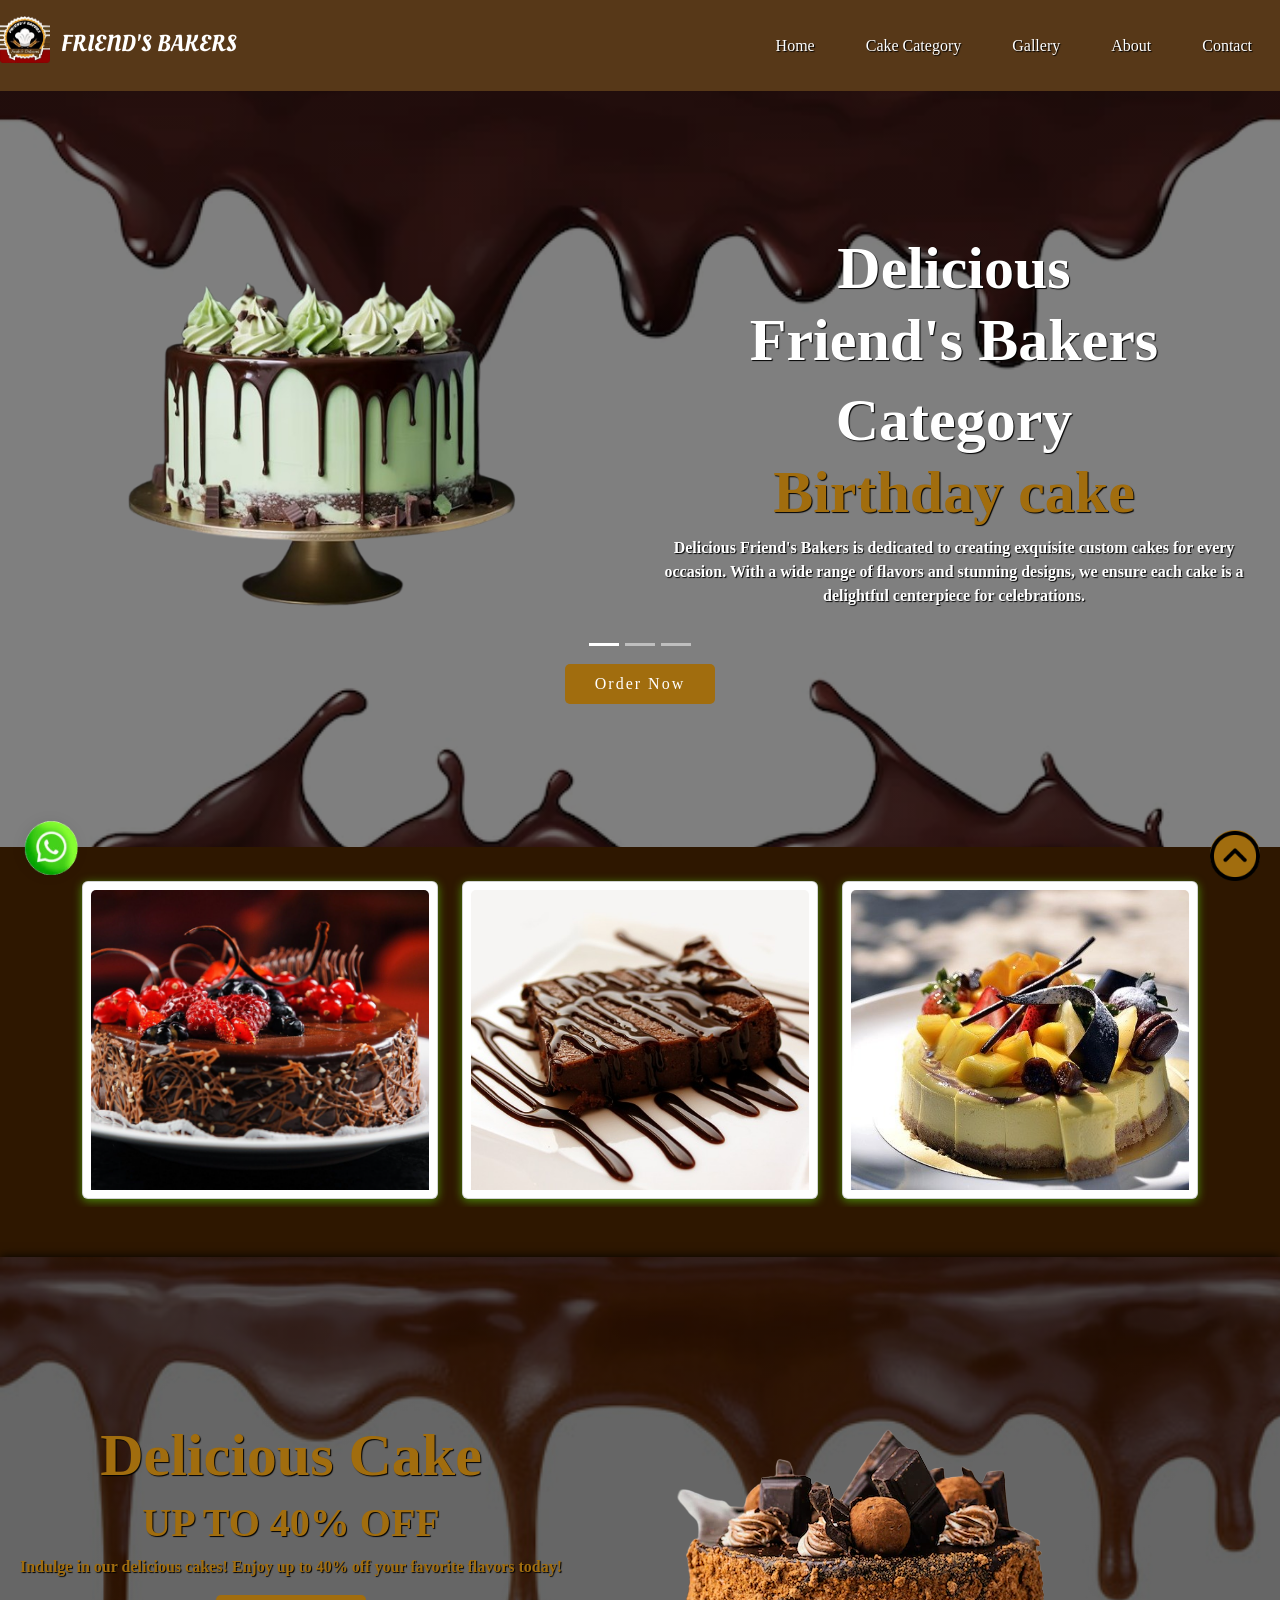
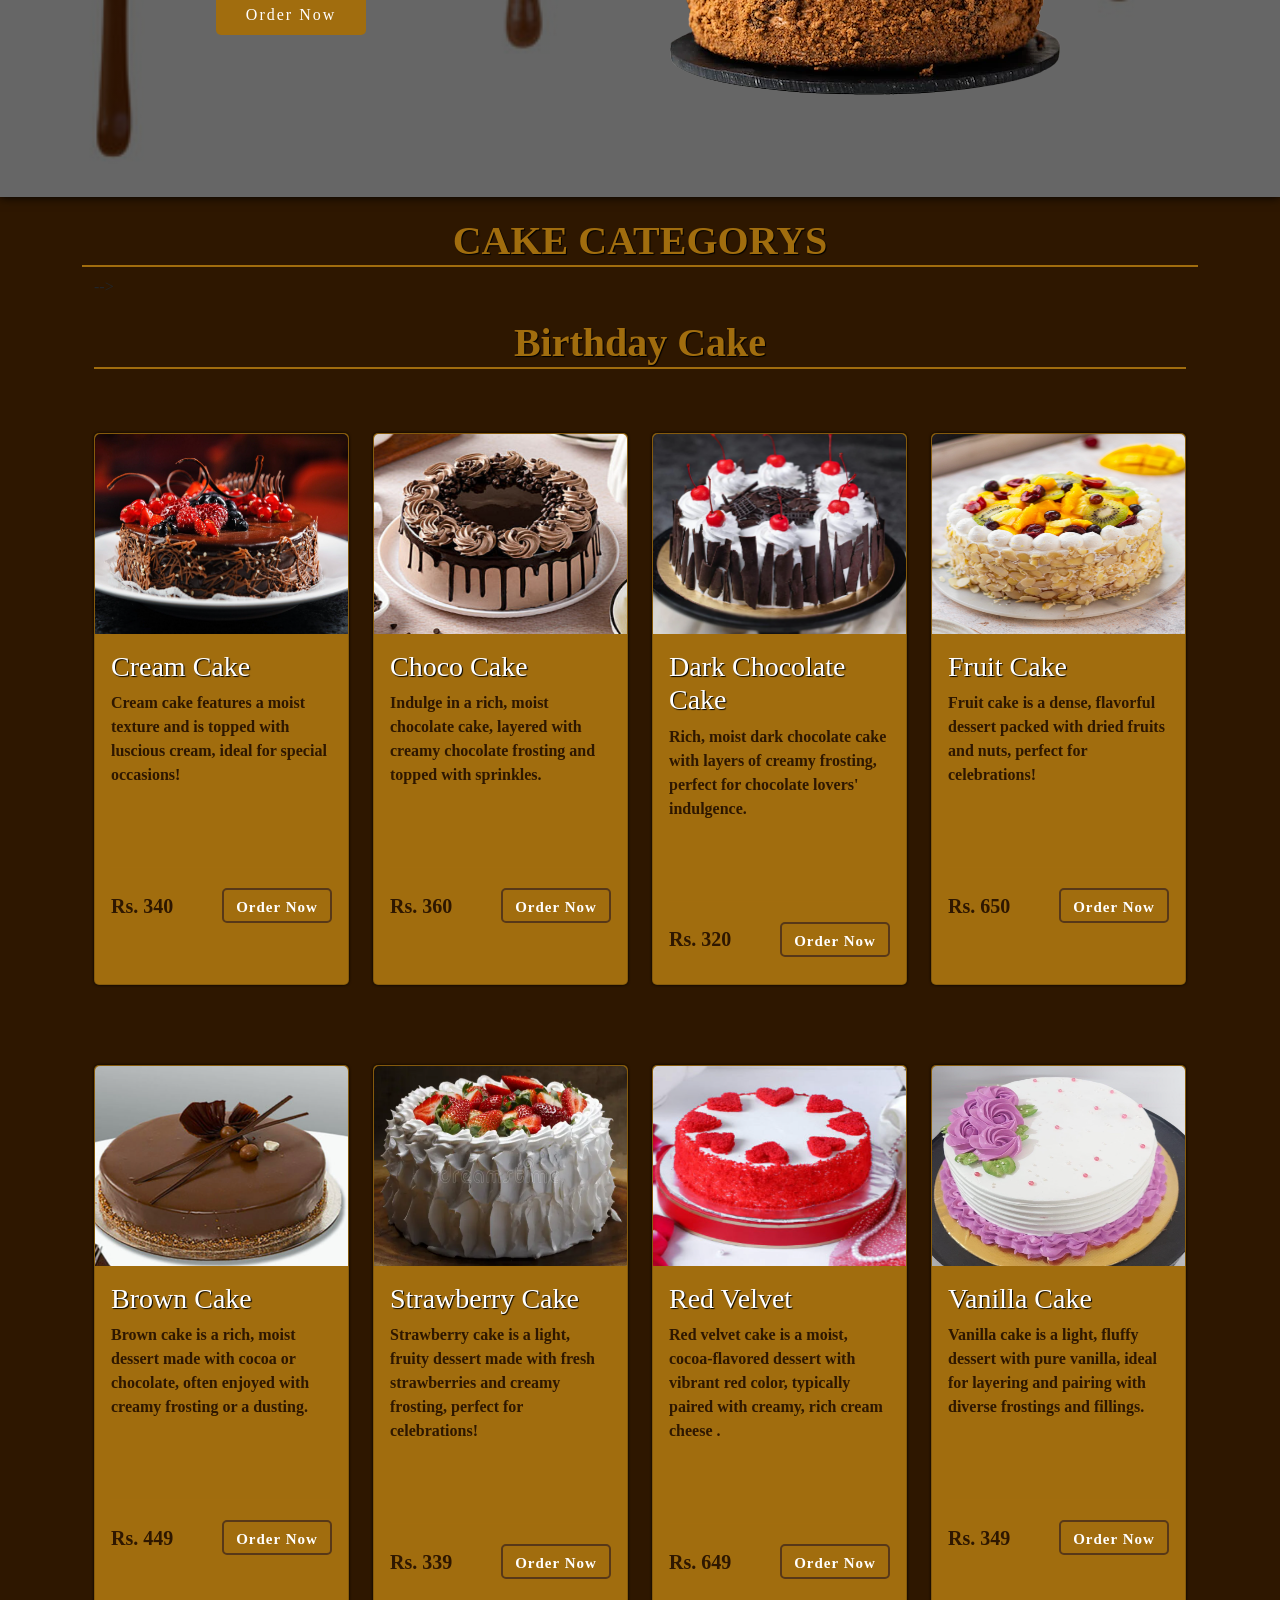
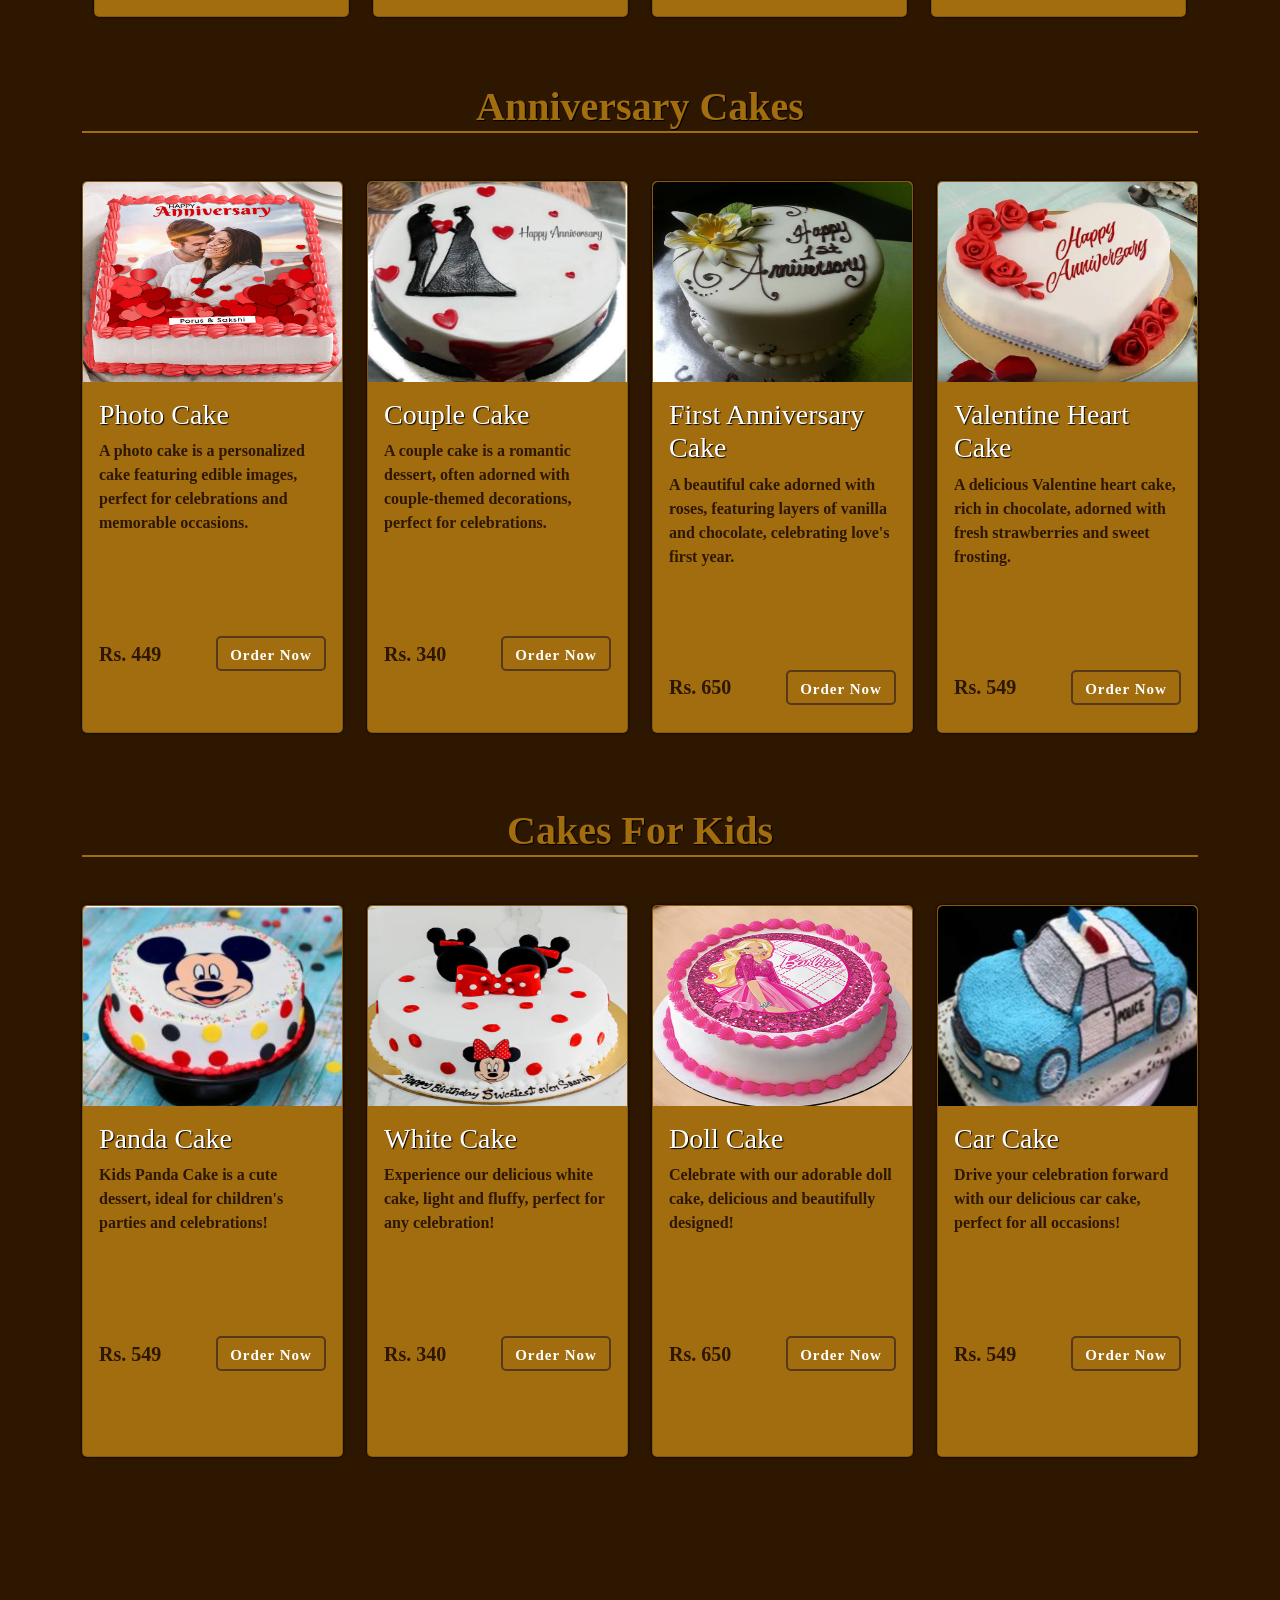
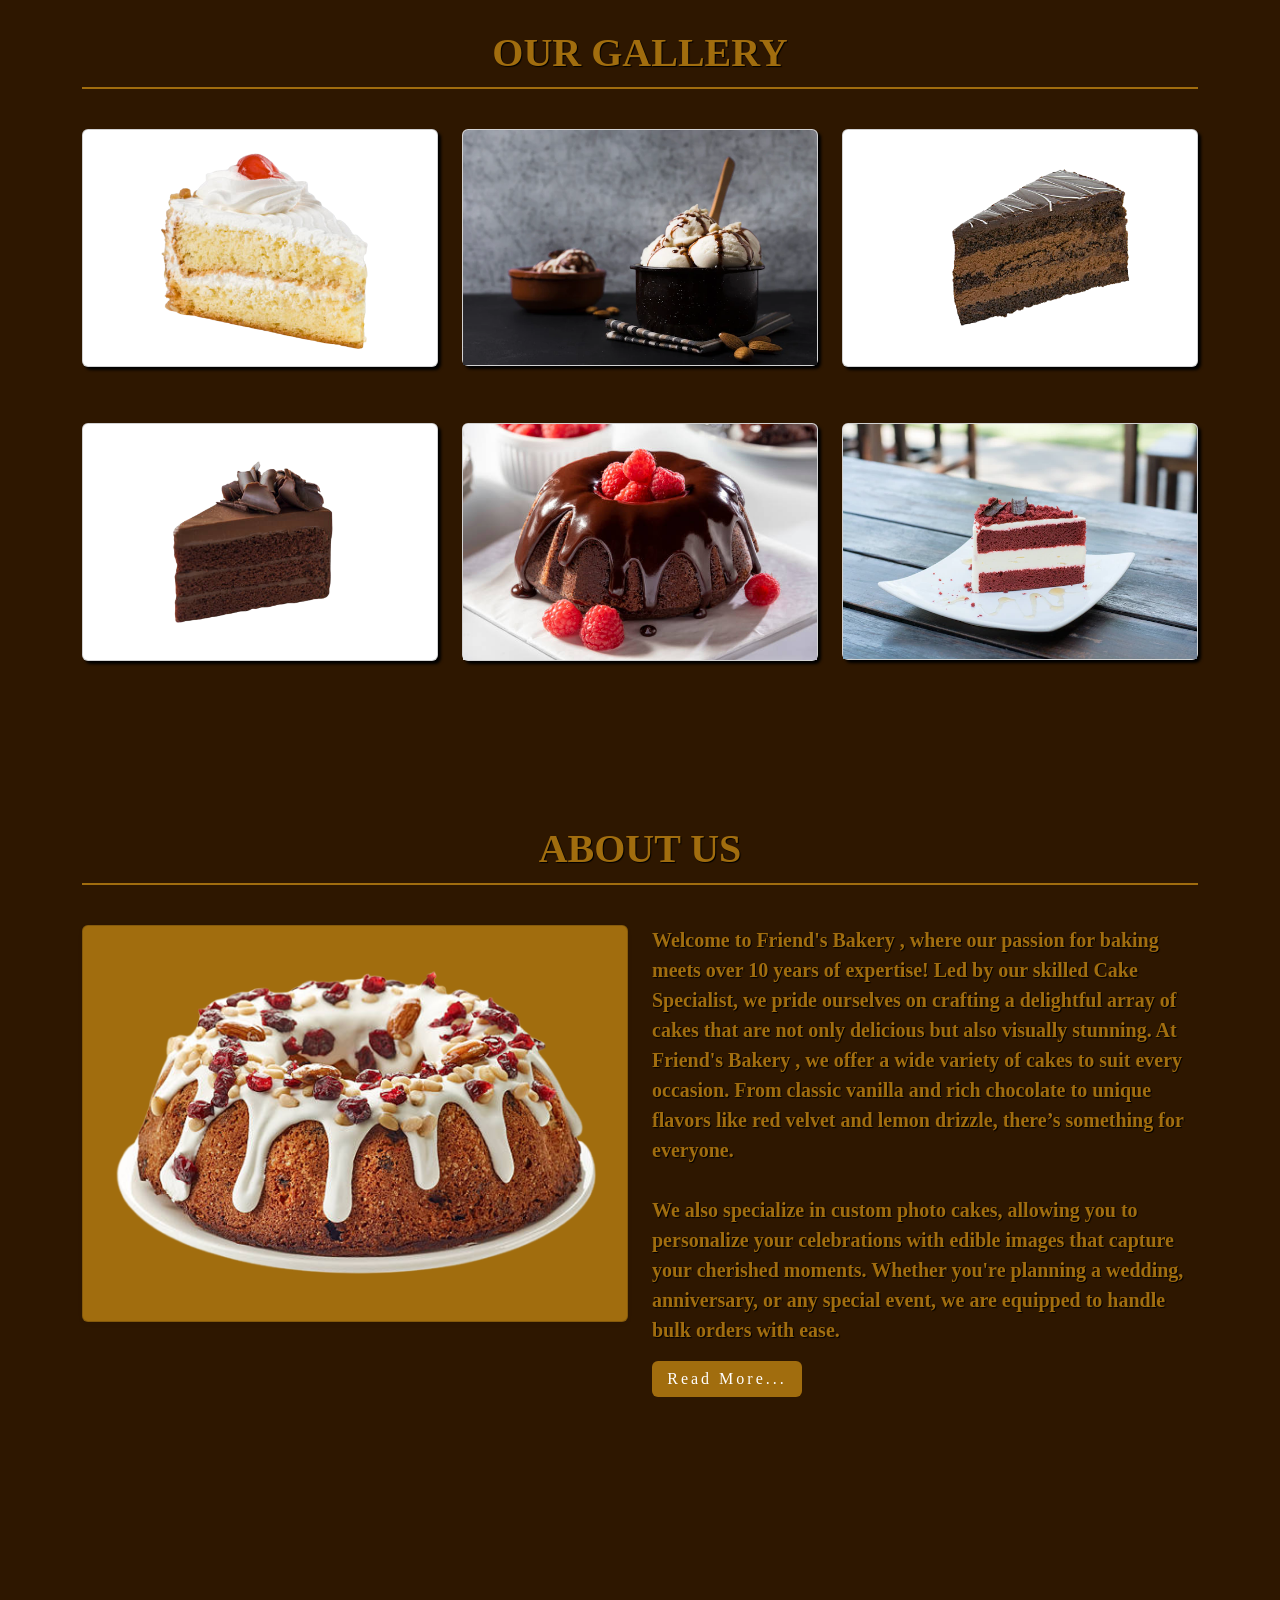
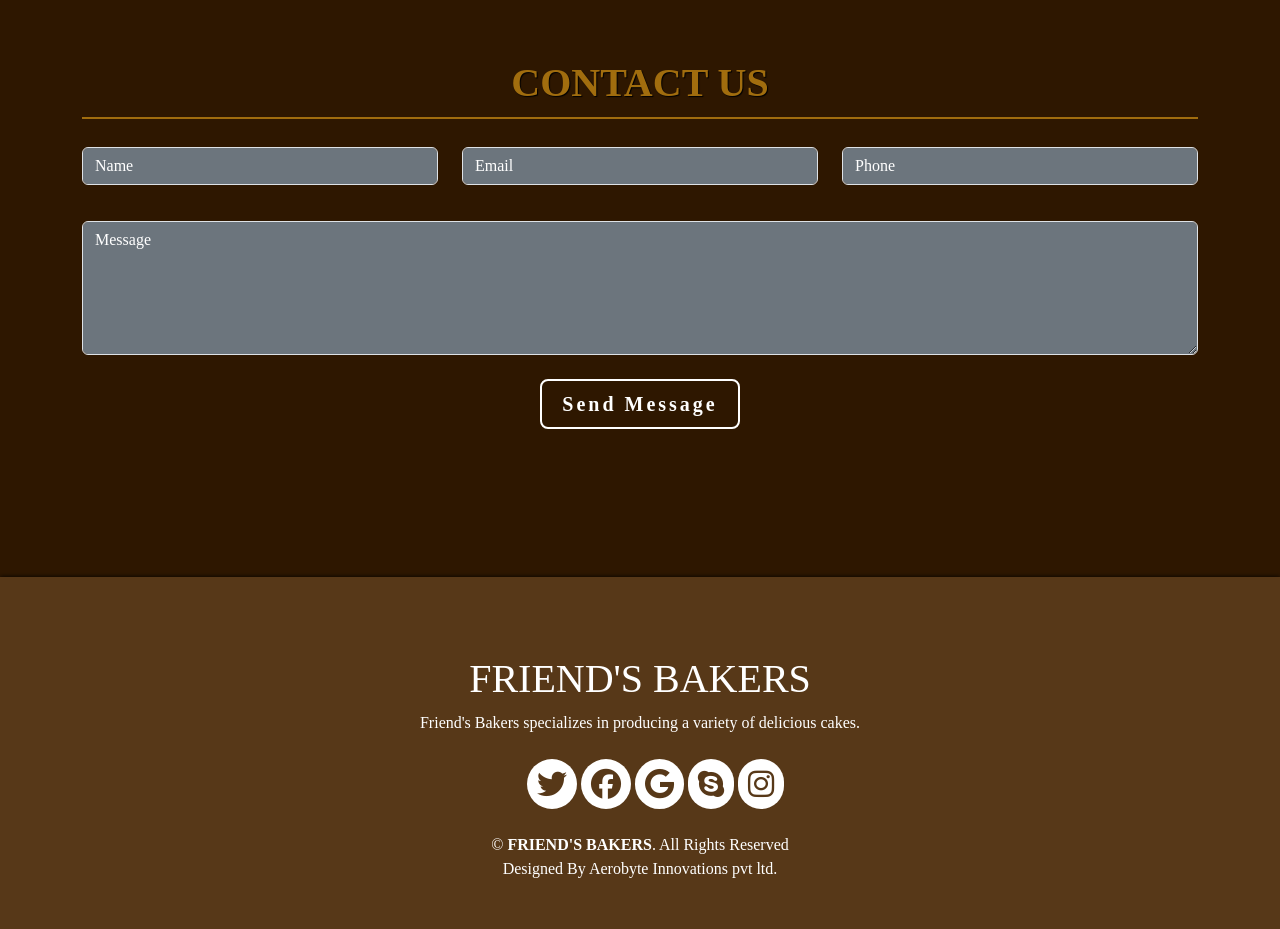
==== commit a7900f0f: "Today Update" ====
--- a/AnsuB-bakery-251024/index.html
+++ b/AnsuB-bakery-251024/index.html
@@ -75,106 +75,147 @@
       <!-- Home Section -->
       <div class="container-fluid home d-flex align-items-center justify-content-center flex-wrap" id="home">
         <div class="row w-100">
-        <div class="col-md-6" data-aos="zoom-out-right">
-            <div class="content"><br>
-                <h3><span data-translate="del">Delicious</span><br><span data-translate="cakef"></span>Friend's Bakers</h3>
-                <h2> <span data-translate="cat">Category</span> <span class="changecontent"></span></h2>
-                <p data-translate="p1">Friends Bakers offers a delightful selection of freshly baked goods, from cakes to pastries, crafted with quality ingredients. Perfect for celebrations or daily treats, bringing warmth and flavor to every occasion!</p>
-                <!-- <a href="#" class="btn btn-custem" id="button">Order Now</a> -->
-                <button class="btn btn-custem" id="button"><a href="https://wa.me/917013727776?" target="_blank" class="text-decoration-none">Order Now</a></button>
-            </div>
-        </div>
-        <div class="col-md-6" data-aos="zoom-out-left">
-            <div class="img">
-                <img src="./image/background.png" alt="Cake">
-            </div>
+            <div id="carouselExampleIndicators" class="carousel slide" data-bs-ride="carousel">
+                <div class="carousel-indicators">
+                    <button type="button" data-bs-target="#carouselExampleIndicators" data-bs-slide-to="0" class="active" aria-current="true" aria-label="Slide 1"></button>
+                    <button type="button" data-bs-target="#carouselExampleIndicators" data-bs-slide-to="1" aria-label="Slide 2"></button>
+                    <button type="button" data-bs-target="#carouselExampleIndicators" data-bs-slide-to="2" aria-label="Slide 3"></button>
+                </div>
+                <div class="carousel-inner" id="con">
+                    <div class="carousel-item active" data-bs-interval="2500">
+                        <div class="row flex-column flex-lg-row">
+                            <div class="col-lg-6 col-12 d-flex justify-content-center align-items-center">
+                                <img src="./image/cake-banner.png" class="d-block" alt="...">
+                            </div>
+                            <div class="col-lg-6 col-12 d-flex justify-content-center align-items-center">
+                                <div data-aos="zoom-out-right">
+                                    <div class="content text-center">
+                                        <h3>Delicious<br>Friend's Bakers</h3>
+                                        <h2>Category <span class="changecontent"></span></h2>
+                                        <p>Delicious Friend's Bakers is dedicated to creating exquisite custom cakes for every <br> occasion. With a wide range of flavors and stunning designs, we ensure each cake is a delightful centerpiece for celebrations.</p>
+                                    </div>
+                                </div>
+                            </div>
+                        </div>
+                    </div>
+                    <!-- First slide end here -->
+                    <div class="carousel-item" data-bs-interval="2500">
+                        <div class="row flex-column flex-lg-row">
+                            <div class="col-lg-6 col-12 d-flex justify-content-center align-items-center">
+                                <img src="./image/cake-banner1.png" class="d-block" alt="...">
+                            </div>
+                            <div class="col-lg-6 col-12 d-flex justify-content-center align-items-center">
+                                <div data-aos="zoom-out-right">
+                                    <div class="content text-center">
+                                        <h3>Delicious<br>Friend's Bakers</h3>
+                                        <h2>Category <span class="changecontent"></span></h2>
+                                        <p>Delicious Friend's Bakers is dedicated to creating exquisite custom cakes for every <br> occasion. With a wide range of flavors and stunning designs, we ensure each cake is a delightful centerpiece for celebrations.</p>
+                                    </div>
+                                </div>
+                            </div>
+                        </div>
+                    </div>
+                    <!-- Second slide end here -->
+                    <div class="carousel-item" data-bs-interval="2500">
+                        <div class="row flex-column flex-lg-row">
+                            <div class="col-lg-6 col-12 d-flex justify-content-center align-items-center">
+                                <img src="./image/cake-banner4.png" class="d-block" alt="...">
+                            </div>
+                            <div class="col-lg-6 col-12 d-flex justify-content-center align-items-center">
+                                <div data-aos="zoom-out-right">
+                                    <div class="content text-center">
+                                        <h3>Delicious<br>Friend's Bakers</h3>
+                                        <h2>Category <span class="changecontent"></span></h2>
+                                        <p>Delicious Friend's Bakers is dedicated to creating exquisite custom cakes for every <br> occasion. With a wide range of flavors and stunning designs, we ensure each cake is a delightful centerpiece for celebrations.</p>
+                                    </div>
+                                </div>
+                            </div>
+                        </div>
+                    </div>
+                    <!-- Third slide end here -->
+                </div>
+                <button class="carousel-control-prev" type="button" data-bs-target="#carouselExampleIndicators" data-bs-slide="prev">
+                    <span class="visually-hidden">Previous</span>
+                </button>
+                <button class="carousel-control-next" type="button" data-bs-target="#carouselExampleIndicators" data-bs-slide="next">
+                    <span class="visually-hidden">Next</span>
+                </button>
+            </div>
+            <div id="btnorder" style="text-align: center; margin-top: 40px;">
+                <button class="btn btn-warning"><a href="https://wa.me/917013727776?" target="_blank" class="text-decoration-none">Order Now</a></button>
+            </div>
+            <!-- End here -->
         </div>
     </div>
-</div>
+    
+        
+
+
 
 
         <!-- home section end -->
+
 
       <!-- top cards -->
        <!-- ----------------- -->
        <div id="carouselExampleAutoplaying" class="carousel slide" data-bs-ride="carousel">
         <div class="carousel-inner">
-          <div class="carousel-item active" data-bs-interval="3000">
-            <!-- <img src="..." class="d-block w-100" alt="..."> -->
-            <div class="container mt-5" id="box" data-aos="fade-up" data-aos-duration="1500">
-                <div class="row">
-                    <div class="col-md-4 py-3">
-                        <div class="card p-2">
-                            <img src="./image/backgro.png" class="card-img-top bimg" alt="Card Image 1">
-                        </div>
-                    </div>
-                    <div class="col-md-4 py-3">
-                        <div class="card p-2">
-                            <img src="./image/box2.jpg" class="card-img-top bimg" alt="Card Image 2">
-                        </div>
-                    </div>
-                    <div class="col-md-4 py-3">
-                        <div class="card p-2">
-                            <img src="./image/box3.jpg" class="card-img-top bimg" alt="Card Image 3">
-                        </div>
-                    </div>
-                </div>
-            </div>
-          </div>
-          <div class="carousel-item" data-bs-interval="3000">
-            <!-- <img src="..." class="d-block w-100" alt="..."> -->
-            <div class="container mt-5" id="box" data-aos="fade-up" data-aos-duration="1500">
-                <div class="row">
-                    <div class="col-md-4 py-3">
-                        <div class="card p-2">
-                            <img src="./image/slice.png" class="card-img-top bimg" alt="Card Image 1">
-                        </div>
-                    </div>
-                    <div class="col-md-4 py-3 ">
-                        <div class="card p-2">
-                            <img src="./image/Pastry1.png" class="card-img-top bimg" alt="Card Image 2">
-                        </div>
-                    </div>
-                    <div class="col-md-4 py-3">
-                        <div class="card p-2">
-                            <img src="./image/pa.png" class="card-img-top bimg" alt="Card Image 3">
-                        </div>
-                    </div>
-                </div>
-            </div>
-          </div>
-          <div class="carousel-item" data-bs-interval="3000">
-            <!-- <img src="..." class="d-block w-100" alt="..."> -->
-            <div class="container mt-5" id="box" data-aos="fade-up" data-aos-duration="1500">
-                <div class="row">
-                    <div class="col-md-4 py-3">
-                        <div class="card p-2">
-                            <img src="./image/fruit.png" class="card-img-top bimg" alt="Card Image 1">
-                        </div>
-                    </div>
-                    <div class="col-md-4 py-3">
-                        <div class="card p-2">
-                            <img src="./image/strawberrey.png" class="card-img-top bimg" alt="Card Image 2">
-                        </div>
-                    </div>
-                    <div class="col-md-4 py-3">
-                        <div class="card p-2">
-                            <img src="./image/vanilla1.png" class="card-img-top bimg" alt="Card Image 3">
-                        </div>
-                    </div>
-                </div>
-            </div>
-          </div>
+            <!-- Carousel item 1 -->
+            <div class="carousel-item active" data-bs-interval="3000">
+                <div class="container mt-3" id="box" data-aos="fade-up" data-aos-duration="1500">
+                    <div class="row justify-content-center">
+                        <!-- Card 1, visible on all screens -->
+                        <div class="col-12 col-md-4 py-2">
+                            <div class="card p-2">
+                                <img src="./image/backgro.png" class="card-img-top bimg" alt="Card Image 1">
+                            </div>
+                        </div>
+                        <!-- Additional cards, hidden on medium and smaller screens -->
+                        <div class="col-12 col-md-4 py-2 d-none d-lg-block">
+                            <div class="card p-2">
+                                <img src="./image/box2.jpg" class="card-img-top bimg" alt="Card Image 2">
+                            </div>
+                        </div>
+                        <div class="col-12 col-md-4 py-2 d-none d-lg-block">
+                            <div class="card p-2">
+                                <img src="./image/box3.jpg" class="card-img-top bimg" alt="Card Image 3">
+                            </div>
+                        </div>
+                    </div>
+                </div>
+            </div>
+            <!-- Additional carousel items for other slides follow the same structure -->
+            <div class="carousel-item" data-bs-interval="3000">
+                <div class="container mt-3" id="box" data-aos="fade-up" data-aos-duration="1500">
+                    <div class="row justify-content-center">
+                        <div class="col-12 col-md-4 py-2">
+                            <div class="card p-2">
+                                <img src="./image/slice.png" class="card-img-top bimg" alt="Card Image 1">
+                            </div>
+                        </div>
+                        <div class="col-12 col-md-4 py-2 d-none d-lg-block">
+                            <div class="card p-2">
+                                <img src="./image/Pastry1.png" class="card-img-top bimg" alt="Card Image 2">
+                            </div>
+                        </div>
+                        <div class="col-12 col-md-4 py-2 d-none d-lg-block">
+                            <div class="card p-2">
+                                <img src="./image/pa.png" class="card-img-top bimg" alt="Card Image 3">
+                            </div>
+                        </div>
+                    </div>
+                </div>
+            </div>
+            <!-- Repeat for additional carousel items -->
         </div>
         <button class="carousel-control-prev" type="button" data-bs-target="#carouselExampleAutoplaying" data-bs-slide="prev">
-          <!-- <span class="carousel-control-prev-icon" aria-hidden="true"></span> -->
-          <span class="visually-hidden">Previous</span>
+            <span class="visually-hidden">Previous</span>
         </button>
         <button class="carousel-control-next" type="button" data-bs-target="#carouselExampleAutoplaying" data-bs-slide="next">
-          <!-- <span class="carousel-control-next-icon" aria-hidden="true"></span> -->
-          <span class="visually-hidden">Next</span>
+            <span class="visually-hidden">Next</span>
         </button>
-      </div>
+    </div>
+    
         <!-- ---------------- -->
       
           <!-- top cards end -->
@@ -182,17 +223,20 @@
       <!-- banner -->
       <div class="banner d-flex flex-wrap align-items-center justify-content-center" data-aos="fade-up" data-aos-duration="1500">
         <div class="content text-center text-white">
-            <h3 class="fw-bold" style="color: rgba(161, 109, 14, 1);">Delicious Cake</h3>
-            <h2>UPTO 40% OFF</h2>
+            <h3 class="fw-bold">Delicious Cake</h3>
+            <h2>UP TO 40% OFF</h2>
             <p>Indulge in our delicious cakes! Enjoy up to 40% off your favorite flavors today!</p>
             <div id="btnorder">
-                <button class="btn btn-warning"><a href="https://wa.me/917013727776?" target="_blank" class="text-decoration-none">Order Now</a></button>
+                <button class="btn btn-warning">
+                    <a href="https://wa.me/917013727776?" target="_blank" class="text-decoration-none">Order Now</a>
+                </button>
             </div>
         </div>
         <div class="img flex-fill">
-            <img src="./image/banner-background.png" alt="" class="img-fluid">
+            <img src="./image/banner-background.png" alt="Delicious Cake Banner" class="img-fluid">
         </div>
     </div>
+    
     
       <!-- banner end -->
 
@@ -698,7 +742,7 @@
                                 <img src="./image/add.png" alt="" width="30px">
                             </button>
                         </div>
-                        <img src="./image/kids3.png" class="card-img-top kimg" alt="">
+                        <img src="./image/kid3.png" class="card-img-top kimg" alt="">
                         <div class="card-body">
                             <h3 class="card-title">Doll Cake</h3>
                             <div class="star">
--- a/AnsuB-bakery-251024/style.css
+++ b/AnsuB-bakery-251024/style.css
@@ -62,10 +62,6 @@
     margin-top: 50px;
 }
 
-.home .img img {
-    width: 100%;
-}
-
 .content h3 {
     color: white;
     font-size: 60px;
@@ -81,18 +77,29 @@
 }
 
 .changecontent::after {
-    content: ' ';
-    color: rgba(161,109,14,1);
-    animation: changetext 10s infinite linear;
-    font-weight: bold;
+    content: "Birthday cake";
+    color: rgba(161, 109, 14, 1);
+    animation: changetext 10s infinite steps(1);
+    font-weight: bold;
+    display: inline-block;
 }
 
 @keyframes changetext {
-    0% { content: "Birthday cake"; }
-    20% { content: "Chocolate cake"; }
-    50% { content: "Party cake"; }
-    60% { content: "Slice cake"; }
-    100% { content: "Cup cake"; }
+    0%, 20% {
+        content: "Birthday cake";
+    }
+    20.1%, 40% {
+        content: "Chocolate cake";
+    }
+    40.1%, 60% {
+        content: "Party cake";
+    }
+    60.1%, 80% {
+        content: "Slice cake";
+    }
+    80.1%, 100% {
+        content: "Cup cake";
+    }
 }
 
 .content p {
@@ -101,50 +108,78 @@
     text-shadow: 1px 1px 1px black;
 }
 
-#button {
-    width: 110px;
-    height: 38px;
-    background-color: #864709;
-    color: white;
-}
-
 /* Media Queries */
-@media screen and (max-width: 800px) {
+.d-block {
+    width: 100%;
+    max-width: 550px; /* Limit the maximum width */
+}
+
+/* Medium screens (768px to 992px) */
+@media (max-width: 992px) {
+    .d-block {
+        max-width: 450px;
+    }
     .content h3 {
         font-size: 50px;
     }
-}
-
-@media screen and (max-width: 860px) {
+    .content h2 {
+        font-size: 45px;
+    }
     .home {
-        height: 120vh;
-    }
-}
-
-@media screen and (max-width: 560px) {
+        height: 120vh; /* To increase height for better layout on medium screens */
+    }
+}
+
+/* Small screens (up to 768px) */
+@media (max-width: 768px) {
+    .d-block {
+        max-width: 400px;
+        max-height: 300px; /* Adjusted for smaller screens */
+        margin-bottom: 30px;
+    }
+    .content h3,
+    .content h2 {
+        font-size: 35px;
+    }
+    .content p {
+        font-size: 14px;
+    }
     .home {
-        height: 100vh;
-    }
-}
-
-@media screen and (max-width: 330px) {
+        height: auto; /* Adjusts height to fit content for smaller screens */
+    }
+}
+
+/* Extra Small screens (up to 576px) */
+@media (max-width: 576px) {
+    .d-block {
+        max-width: 300px;
+        max-height: 250px;
+        margin-bottom: 15px;
+    }
+    .content h3,
     .content h2 {
-        font-size: 30px;
-    }
-    .content h3 {
-        font-size: 30px;
-    }
-}
+        font-size: 28px;
+    }
+    .content p {
+        font-size: 12px;
+    }
+    .home {
+        height: auto;
+    }
+}
+
+
+
 
 /* home section end */
 /* top cards */
 /* Box Section */
 #box {
-    margin-top: 50px;
+    margin-top: 30px;
 }
 
 #box .card {
-    box-shadow: 0px 2px 10px rgb(96, 222, 17);
+    box-shadow: 0px 2px 10px rgba(96, 222, 17, 0.6);
     margin-top: 10px;
     transition: 0.5s ease;
     cursor: pointer;
@@ -157,9 +192,21 @@
 .bimg {
     height: 250px;
     object-fit: cover;
-    width: 100%; /* Ensure the image takes up the full width of the card */
-}
-
+    width: 100%;
+}
+
+/* Adjustments for various screen sizes */
+@media (max-width: 576px) {
+    .bimg {
+        height: 300px;
+    }
+}
+
+@media (min-width: 1200px) {
+    .bimg {
+        height: 300px;
+    }
+}
 /* top cards end */
 /* banner */
 .banner {
@@ -425,6 +472,35 @@
 }
 
 /* Responsive Styles for Large Screens (992px and above) */
+/* Small Devices (480px and below) */
+@media (max-width: 480px) {
+    .kimg, .cimg {
+        height: 200px;
+        width: 180px;
+    }
+
+    .card-body {
+        height: 250px;
+    }
+}
+
+/* Medium Devices (Tablets, 768px and below) */
+@media (max-width: 768px) {
+    .kimg, .cimg {
+        height: 180px;
+        width: 220px;
+    }
+
+    .card-body {
+        height: 300px;
+    }
+
+    #btn1, #btn2, #btn3 {
+        margin-top: 20px;
+    }
+}
+
+/* Large Devices (Desktops, 992px and above) */
 @media (min-width: 992px) {
     .kimg, .cimg {
         height: 180px;
@@ -456,49 +532,15 @@
     }
 }
 
-/* Medium Devices (Tablets, 768px and below) */
-@media (max-width: 768px) {
-    .kimg {
-        height: 140px;
-        width: 220px;
-    }
-
-    .cimg {
-        height: 150px;
-        width: 220px;
-    }
-
-    .card-body {
-        height: 400px;
-    }
-}
-
-/* Small Devices (Mobile, 480px and below) */
-@media (max-width: 480px) {
-    .kimg {
-        height: 120px;
-        width: 180px;
-    }
-
-    .cimg {
-        height: 130px;
-        width: 180px;
-    }
-
-    .card-body {
-        height: 220px;
-    }
-}
-
 /* Extra Small Devices (320px and below) */
 @media (max-width: 320px) {
     .kimg {
-        height: 100px;
+        height: 120px;
         width: 150px;
     }
 
     .cimg {
-        height: 110px;
+        height: 120px;
         width: 180px;
     }
 
@@ -506,7 +548,6 @@
         height: 150px;
     }
 }
-
 
 /* product cards end */
 /* gallary */
